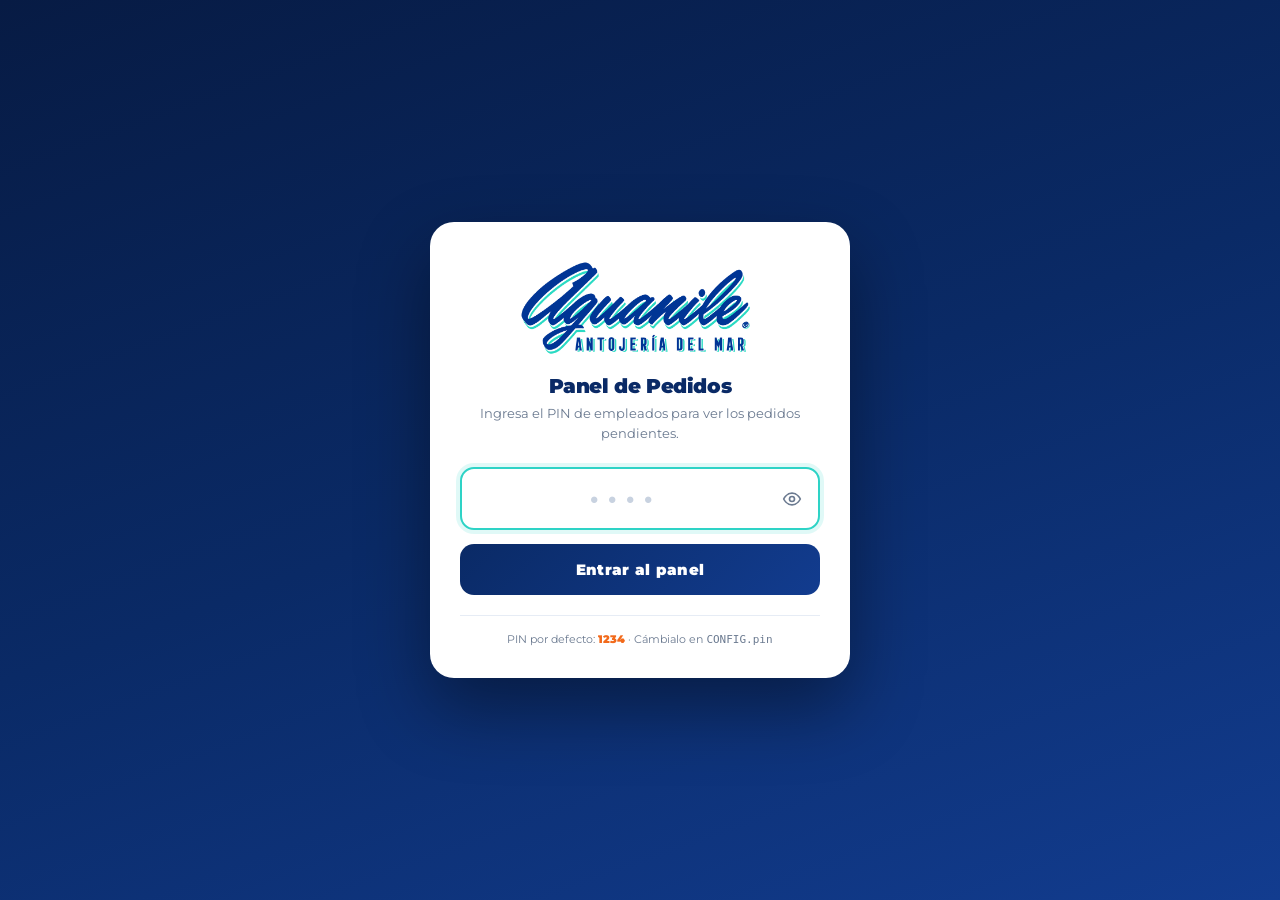
==== admin.html @ da8d6516 "Add files via upload" ====
<!DOCTYPE html>
<html lang="es">
<head>
<meta charset="utf-8">
<meta name="viewport" content="width=device-width, initial-scale=1">
<title>Panel de Pedidos · Aguanile</title>
<link rel="preconnect" href="https://fonts.googleapis.com">
<link href="https://fonts.googleapis.com/css2?family=Montserrat:wght@400;500;600;700;800;900&display=swap" rel="stylesheet">
<style>
:root{--azul:#0A2A66;--azul2:#123C8F;--turq:#2ED3C6;--turq2:#1BB8AC;--naranja:#F26A1B;
  --gris:#6B7A90;--linea:#E6ECF5;--sh:0 10px 30px rgba(10,42,102,.10)}
*{box-sizing:border-box;-webkit-tap-highlight-color:transparent}
body{margin:0;background:#F4F7FC;color:#12203A;
  font-family:'Montserrat',system-ui,-apple-system,sans-serif;-webkit-font-smoothing:antialiased}
button{font-family:inherit;cursor:pointer;border:0;background:none;color:inherit}
input,select{font-family:inherit;font-size:15px}
.hide{display:none!important}
.ico{display:inline-block;vertical-align:middle;flex-shrink:0}

/* LOGO BLANCO en header del panel y en login lo dejamos azul
   (login card es blanca, header es azul) */
.head-logo{
  filter: brightness(0) invert(1) drop-shadow(0 4px 14px rgba(0,0,0,.35));
}

/* LOGIN */
.login{min-height:100dvh;display:grid;place-items:center;padding:20px;
  background:linear-gradient(160deg,#071B44,#0A2A66 50%,#123C8F)}
.login-card{background:#fff;border-radius:24px;padding:38px 30px 32px;width:min(420px,100%);
  box-shadow:0 30px 70px rgba(0,0,0,.4);text-align:center;color:#12203A}
.login-logo{height:96px;width:auto;margin:0 auto 18px;display:block}
.login-card h1{margin:0 0 6px;font-size:20px;font-weight:900;color:var(--azul);letter-spacing:-.4px}
.login-card p{margin:0 0 24px;color:var(--gris);font-size:13px;line-height:1.5}
.pin-wrap{position:relative;margin-bottom:14px}
.pin-wrap input{width:100%;padding:16px 44px 16px 16px;border:2px solid var(--linea);border-radius:14px;
  text-align:center;font-size:22px;letter-spacing:10px;font-weight:800;outline:0;
  color:var(--azul);background:#fff;transition:.2s;font-family:inherit}
.pin-wrap input::placeholder{color:#C8D2E0;letter-spacing:10px}
.pin-wrap input:focus{border-color:var(--turq);box-shadow:0 0 0 4px rgba(46,211,198,.15)}
.pin-wrap .toggle-eye{position:absolute;top:50%;right:14px;transform:translateY(-50%);
  color:var(--gris);cursor:pointer;padding:4px;display:grid;place-items:center}
.login-card button.primary{width:100%;padding:16px;border-radius:14px;
  background:linear-gradient(135deg,var(--azul),var(--azul2));color:#fff;
  font-weight:900;font-size:15px;letter-spacing:.3px;transition:.2s;
  display:flex;align-items:center;justify-content:center;gap:9px}
.login-card button.primary:hover{transform:translateY(-2px);box-shadow:0 12px 26px rgba(10,42,102,.35)}
.login-card button.primary:disabled{opacity:.6;cursor:wait;transform:none}
.login-err{margin-top:14px;font-size:12.5px;color:#B00020;font-weight:700;
  padding:10px 14px;background:#FCE4E4;border-radius:10px;display:none;
  align-items:center;justify-content:center;gap:8px}
.login-err.on{display:flex}
.login-hint{display:block;margin-top:20px;font-size:11px;color:var(--gris);
  padding-top:16px;border-top:1px solid var(--linea)}
.login-hint b{color:var(--naranja);font-weight:900}

/* PANEL */
.panel{max-width:1280px;margin:0 auto;padding:0 16px 60px}
header.panel-head{position:sticky;top:0;z-index:20;background:var(--azul);color:#fff;
  padding:12px 20px;display:flex;align-items:center;gap:16px;flex-wrap:wrap;
  box-shadow:0 8px 24px rgba(10,42,102,.2)}
.head-logo{height:52px;width:auto}
.stats{margin-left:auto;display:flex;gap:8px;flex-wrap:wrap}
.stat{background:rgba(255,255,255,.12);border:1px solid rgba(255,255,255,.16);
  padding:8px 14px;border-radius:12px;font-size:12px;font-weight:700;display:flex;gap:8px;align-items:center;color:#DCE9FF}
.stat b{font-size:16px;font-weight:900;color:var(--turq)}
.btn-h{background:var(--naranja);color:#fff;padding:10px 16px;border-radius:10px;font-weight:800;
  font-size:12.5px;transition:.2s;display:inline-flex;align-items:center;gap:7px}
.btn-h:hover{background:#FF8A3D;transform:translateY(-1px)}
.btn-h.ghost{background:rgba(255,255,255,.14);border:1px solid rgba(255,255,255,.22)}
.btn-h.ghost:hover{background:rgba(255,255,255,.24)}

.toolbar{padding:20px 0 14px;display:flex;gap:10px;flex-wrap:wrap;align-items:center}
.toolbar select,.toolbar .search{padding:11px 16px;border:2px solid var(--linea);border-radius:12px;
  background:#fff;font-weight:700;color:var(--azul);outline:0}
.toolbar .search{flex:1;min-width:200px;font-weight:500}
.toolbar select:focus,.toolbar .search:focus{border-color:var(--turq)}
.auto{display:flex;align-items:center;gap:7px;font-size:12.5px;font-weight:700;color:var(--gris);cursor:pointer}
.auto input{width:16px;height:16px;accent-color:var(--turq);cursor:pointer}

.orders{display:grid;gap:16px;grid-template-columns:repeat(auto-fill,minmax(340px,1fr))}
@media(max-width:600px){.orders{grid-template-columns:1fr}}
.order{background:#fff;border-radius:18px;overflow:hidden;box-shadow:var(--sh);
  border-left:5px solid var(--gris);display:flex;flex-direction:column;animation:fadeUp .35s ease}
@keyframes fadeUp{from{opacity:0;transform:translateY(12px)}to{opacity:1;transform:none}}
.order.estado-Pendiente{border-left-color:var(--naranja)}
.order.estado-Preparando{border-left-color:#F5A623}
.order.estado-Listo{border-left-color:var(--turq)}
.order.estado-Entregado{border-left-color:#2E7D32;opacity:.72}
.order.estado-Cancelado{border-left-color:#B00020;opacity:.55}
.order-head{padding:14px 16px;background:#F7FAFF;border-bottom:1px solid var(--linea);
  display:flex;align-items:flex-start;justify-content:space-between;gap:10px}
.order-head h3{margin:0;font-size:16px;font-weight:900;color:var(--azul);
  display:flex;align-items:center;gap:8px}
.order-head .modo{font-size:11.5px;color:var(--gris);font-weight:700;margin-top:5px;
  display:flex;align-items:center;gap:6px}
.order-head .fecha{font-size:10.5px;color:var(--gris);text-align:right;line-height:1.4}
.estado-tag{padding:5px 11px;border-radius:999px;font-size:10px;font-weight:900;letter-spacing:.6px;
  text-transform:uppercase;margin-top:8px;display:inline-flex;align-items:center;gap:6px}
.estado-tag.Pendiente{background:#FFF0E0;color:var(--naranja)}
.estado-tag.Preparando{background:#FFF6DD;color:#8A6400}
.estado-tag.Listo{background:#E0FAF7;color:var(--turq2)}
.estado-tag.Entregado{background:#E5F4E5;color:#2E7D32}
.estado-tag.Cancelado{background:#FCE4E4;color:#B00020}
.order-body{padding:14px 16px;flex:1}
.cliente{display:flex;flex-direction:column;gap:3px;margin-bottom:12px;font-size:12.5px;color:var(--gris)}
.cliente b{color:var(--azul);font-size:13.5px;display:flex;align-items:center;gap:7px;margin-bottom:3px}
.cliente .fila{display:flex;gap:7px;align-items:flex-start}
.items{list-style:none;margin:0 0 12px;padding:0;display:flex;flex-direction:column;gap:6px}
.items li{display:flex;justify-content:space-between;font-size:13px;padding:6px 0;
  border-bottom:1px dashed var(--linea);align-items:flex-start;gap:10px}
.items li b{color:var(--azul);font-weight:900}
.items .nota{font-size:11px;color:var(--naranja);font-style:italic;padding-left:14px;margin-bottom:5px}
.totales{background:#F7FAFF;border-radius:12px;padding:11px 13px;margin-bottom:12px}
.totales .r{display:flex;justify-content:space-between;font-size:12.5px;color:var(--gris);font-weight:600;margin-bottom:4px}
.totales .r.big{font-size:16px;color:var(--azul);font-weight:900;margin:7px 0 0;padding-top:7px;
  border-top:2px dashed var(--linea)}
.order-actions{padding:12px 16px;background:#F7FAFF;border-top:1px solid var(--linea);
  display:flex;gap:7px;flex-wrap:wrap;align-items:center}
.order-actions button,.order-actions a{padding:9px 13px;border-radius:10px;font-size:12px;font-weight:800;
  transition:.2s;display:inline-flex;align-items:center;gap:6px;text-decoration:none;cursor:pointer}
.order-actions .primary{background:var(--azul);color:#fff;flex:1;justify-content:center}
.order-actions .primary:hover{background:var(--azul2)}
.order-actions .wa{background:#25D366;color:#fff}
.order-actions .wa:hover{background:#1DAF54}
.order-actions .ok{background:#2E7D32;color:#fff}
.order-actions .ok:hover{background:#256428}
.order-actions .cancel{background:#FCE4E4;color:#B00020}
.order-actions .cancel:hover{background:#F8C9C9}
.empty{text-align:center;padding:80px 20px;color:var(--gris)}
.empty .big{color:#C8D2E0}
.empty h3{color:var(--azul);margin:14px 0 6px}
.loading{text-align:center;padding:60px;color:var(--gris);font-weight:600}
.spinner{width:34px;height:34px;border:4px solid var(--linea);border-top-color:var(--turq);
  border-radius:50%;animation:spin .8s linear infinite;margin:0 auto 14px}
@keyframes spin{to{transform:rotate(360deg)}}
.toast{position:fixed;bottom:26px;left:50%;transform:translate(-50%,120px);z-index:200;
  background:var(--azul);color:#fff;padding:14px 24px;border-radius:999px;font-weight:700;font-size:13.5px;
  box-shadow:0 16px 40px rgba(10,42,102,.45);transition:.35s cubic-bezier(.34,1.56,.64,1);
  pointer-events:none;display:flex;align-items:center;gap:10px;max-width:92vw}
.toast.on{transform:translate(-50%,0)}
</style>
</head>
<body>

<!-- LOGIN -->
<div class="login" id="loginView">
  <div class="login-card">
    <img class="login-logo" src="assets/logo.png" alt="Aguanile" onerror="this.style.display='none'">
    <h1>Panel de Pedidos</h1>
    <p>Ingresa el PIN de empleados para ver los pedidos pendientes.</p>
    <div class="pin-wrap">
      <input type="password" id="pinInput" maxlength="6" inputmode="numeric"
             placeholder="••••" autocomplete="off" aria-label="PIN">
      <span class="toggle-eye" id="toggleEye" title="Mostrar PIN"></span>
    </div>
    <button class="primary" id="pinBtn" type="button">Entrar al panel</button>
    <div class="login-err" id="loginErr"></div>
    <small class="login-hint">PIN por defecto: <b>1234</b> · Cámbialo en <code>CONFIG.pin</code></small>
  </div>
</div>

<!-- PANEL -->
<div id="panelView" class="hide">
  <header class="panel-head">
    <img class="head-logo" src="assets/logo.png" alt="Aguanile">
    <div class="stats">
      <div class="stat" id="st1"></div>
      <div class="stat" id="st2"></div>
      <div class="stat" id="st3"></div>
      <div class="stat" id="st4"></div>
    </div>
    <button class="btn-h ghost" id="refreshBtn" type="button"></button>
    <button class="btn-h" id="logoutBtn" type="button"></button>
  </header>

  <main class="panel">
    <div class="toolbar">
      <select id="filterEstado">
        <option value="todos">Todos los estados</option>
        <option value="Pendiente" selected>Solo Pendientes</option>
        <option value="Preparando">Preparando</option>
        <option value="Listo">Listos</option>
        <option value="Entregado">Entregados</option>
        <option value="Cancelado">Cancelados</option>
      </select>
      <input class="search" id="searchInput" placeholder="Buscar folio, cliente o teléfono…">
      <label class="auto"><input type="checkbox" id="autoRefresh" checked> Auto-actualizar (30s)</label>
    </div>
    <div id="ordersContainer" class="orders"></div>
  </main>
</div>

<div class="toast" id="toast"></div>

<script>
/* =========================================================
   CONFIGURACIÓN — tu URL real + PIN permanente
   ========================================================= */
const CONFIG = {
  sheetUrl: 'https://script.google.com/macros/s/AKfycbza15kGOsoJsWNAhya72AVxPxFljo_R4By8LC7iSiBdF_51h1-GBk-BF1cuuidc_vHK/exec',
  pin: '1234',
  autoRefreshMs: 30000
};

/* =========================================================
   ICONOS SVG
   ========================================================= */
const I = {
  check:'<path d="M20 6 9 17l-5-5"/>',
  checkCircle:'<circle cx="12" cy="12" r="10"/><path d="m9 12 2 2 4-4"/>',
  xCircle:'<circle cx="12" cy="12" r="10"/><path d="m15 9-6 6M9 9l6 6"/>',
  phone:'<path d="M22 16.92v3a2 2 0 0 1-2.18 2 19.79 19.79 0 0 1-8.63-3.07 19.5 19.5 0 0 1-6-6 19.79 19.79 0 0 1-3.07-8.67A2 2 0 0 1 4.11 2h3a2 2 0 0 1 2 1.72 12.84 12.84 0 0 0 .7 2.81 2 2 0 0 1-.45 2.11L8.09 9.91a16 16 0 0 0 6 6l1.27-1.27a2 2 0 0 1 2.11-.45 12.84 12.84 0 0 0 2.81.7A2 2 0 0 1 22 16.92z"/>',
  message:'<path d="M21 11.5a8.38 8.38 0 0 1-.9 3.8 8.5 8.5 0 0 1-7.6 4.7 8.38 8.38 0 0 1-3.8-.9L3 21l1.9-5.7a8.38 8.38 0 0 1-.9-3.8 8.5 8.5 0 0 1 4.7-7.6 8.38 8.38 0 0 1 3.8-.9h.5a8.48 8.48 0 0 1 8 8v.5z"/>',
  pin:'<path d="M20 10c0 6-8 12-8 12s-8-6-8-12a8 8 0 0 1 16 0Z"/><circle cx="12" cy="10" r="3"/>',
  refresh:'<path d="M3 12a9 9 0 0 1 9-9 9.75 9.75 0 0 1 6.74 2.74L21 8"/><path d="M21 3v5h-5"/><path d="M21 12a9 9 0 0 1-9 9 9.75 9.75 0 0 1-6.74-2.74L3 16"/><path d="M8 16H3v5"/>',
  logout:'<path d="M9 21H5a2 2 0 0 1-2-2V5a2 2 0 0 1 2-2h4M16 17l5-5-5-5M21 12H9"/>',
  clock:'<circle cx="12" cy="12" r="10"/><polyline points="12 6 12 12 16 14"/>',
  pan:'<path d="M3 11h18"/><path d="M6 11V7a3 3 0 0 1 3-3h6a3 3 0 0 1 3 3v4"/>',
  bag:'<path d="M6 2 3 6v14a2 2 0 0 0 2 2h14a2 2 0 0 0 2-2V6l-3-4z"/><line x1="3" x2="21" y1="6" y2="6"/><path d="M16 10a4 4 0 0 1-8 0"/>',
  scooter:'<circle cx="6" cy="17" r="3"/><circle cx="18" cy="17" r="3"/><path d="M9 17h6"/><path d="M6 14V6a2 2 0 0 1 2-2h4l3 6"/><path d="M13 10h5a1 1 0 0 1 1 1v6"/>',
  utensils:'<path d="M3 2v7c0 1.1.9 2 2 2h4a2 2 0 0 0 2-2V2"/><path d="M7 2v20"/><path d="M21 15V2a5 5 0 0 0-5 5v6c0 1.1.9 2 2 2h3Zm0 0v7"/>',
  user:'<path d="M19 21v-2a4 4 0 0 0-4-4H9a4 4 0 0 0-4 4v2"/><circle cx="12" cy="7" r="4"/>',
  dollar:'<line x1="12" y1="2" x2="12" y2="22"/><path d="M17 5H9.5a3.5 3.5 0 0 0 0 7h5a3.5 3.5 0 0 1 0 7H6"/>',
  clipboard:'<rect x="8" y="2" width="8" height="4" rx="1"/><path d="M16 4h2a2 2 0 0 1 2 2v14a2 2 0 0 1-2 2H6a2 2 0 0 1-2-2V6a2 2 0 0 1 2-2h2"/>',
  eye:'<path d="M2 12s3.5-7 10-7 10 7 10 7-3.5 7-10 7-10-7-10-7Z"/><circle cx="12" cy="12" r="3"/>',
  eyeOff:'<path d="M9.88 9.88a3 3 0 1 0 4.24 4.24"/><path d="M10.73 5.08A10.43 10.43 0 0 1 12 5c6.5 0 10 7 10 7a13.16 13.16 0 0 1-1.67 2.68"/><path d="M6.61 6.61A13.526 13.526 0 0 0 2 12s3.5 7 10 7a9.74 9.74 0 0 0 5.39-1.61"/><line x1="2" y1="2" x2="22" y2="22"/>'
};
function ico(n, s){ s = s || 20; return I[n] ? '<svg class="ico" width="'+s+'" height="'+s+'" viewBox="0 0 24 24" fill="none" stroke="currentColor" stroke-width="2" stroke-linecap="round" stroke-linejoin="round" aria-hidden="true">'+I[n]+'</svg>' : ''; }

const $  = s => document.querySelector(s);
const $$ = s => [...document.querySelectorAll(s)];
const money = n => new Intl.NumberFormat('es-MX',{style:'currency',currency:'MXN',minimumFractionDigits:2}).format(n||0);
const esc = s => String(s||'').replace(/[&<>"']/g,c=>({'&':'&amp;','<':'&lt;','>':'&gt;','"':'&quot;',"'":'&#39;'}[c]));

function toast(msg, iconName){
  const t = $('#toast');
  t.innerHTML = (iconName ? ico(iconName,20) : '') + '<span>'+esc(msg)+'</span>';
  t.classList.add('on');
  clearTimeout(toast._t);
  toast._t = setTimeout(()=>t.classList.remove('on'), 2200);
}

/* =========================================================
   AUTENTICACIÓN PERMANENTE — el PIN NUNCA caduca
   ========================================================= */
const AUTH_KEY = 'aguanile_admin_auth_v3';

function isAuthed(){
  try{
    return localStorage.getItem(AUTH_KEY) === '1';
  }catch(e){ return false; }
}
function setAuth(v){
  try{
    if(v) localStorage.setItem(AUTH_KEY, '1');
    else localStorage.removeItem(AUTH_KEY);
  }catch(e){}
}

/* ---------- Login ---------- */
const pinInput   = $('#pinInput');
const pinBtn     = $('#pinBtn');
const loginErr   = $('#loginErr');
const toggleEye  = $('#toggleEye');

toggleEye.innerHTML = ico('eye', 20);
toggleEye.addEventListener('click', () => {
  const isPwd = pinInput.type === 'password';
  pinInput.type = isPwd ? 'text' : 'password';
  toggleEye.innerHTML = isPwd ? ico('eyeOff',20) : ico('eye',20);
});

function showError(msg){
  loginErr.innerHTML = ico('xCircle',16) + ' <span>'+esc(msg)+'</span>';
  loginErr.classList.add('on');
  setTimeout(()=>loginErr.classList.remove('on'), 3200);
}

function tryLogin(){
  const val = (pinInput.value || '').trim();
  if(!val){ showError('Ingresa el PIN'); pinInput.focus(); return; }
  if(val === CONFIG.pin){
    setAuth(true);
    showPanel();
  } else {
    showError('PIN incorrecto. Intenta de nuevo.');
    pinInput.value = '';
    pinInput.focus();
  }
}
pinBtn.addEventListener('click', tryLogin);
pinInput.addEventListener('keydown', e => {
  if(e.key === 'Enter'){ e.preventDefault(); tryLogin(); }
});

$('#logoutBtn').addEventListener('click', () => {
  if(!confirm('¿Cerrar sesión del panel?')) return;
  setAuth(false);
  location.reload();
});

/* =========================================================
   JSONP para leer pedidos
   ========================================================= */
let _jp = 0;
function fetchOrders(){
  return new Promise((resolve, reject) => {
    const cb = 'aguanile_cb_' + (++_jp);
    window[cb] = data => {
      delete window[cb];
      const s = document.getElementById(cb);
      if(s) s.remove();
      resolve(data || []);
    };
    const s = document.createElement('script');
    s.id = cb;
    s.src = CONFIG.sheetUrl + '?action=orders&callback=' + cb + '&_=' + Date.now();
    s.onerror = () => { delete window[cb]; reject(new Error('Error de red')); };
    document.body.appendChild(s);
    setTimeout(() => {
      if(window[cb]){
        delete window[cb];
        const el = document.getElementById(cb);
        if(el) el.remove();
        reject(new Error('Timeout'));
      }
    }, 12000);
  });
}

let ALL_ORDERS = [];
function normalizeOrder(row){
  let items = [];
  try{ items = JSON.parse(row[10] || '[]'); }catch(e){}
  return {
    ts: row[0], folio: row[1], modo: row[2], cliente: row[3], telefono: row[4],
    direccion: row[5], referencias: row[6], mesa: row[7], hora: row[8], notas: row[9],
    items, subtotal:+row[11]||0, envio:+row[12]||0, propina:+row[13]||0, total:+row[14]||0,
    estado: row[15] || 'Pendiente'
  };
}
const ESTADO_ICON = {Pendiente:'clock', Preparando:'pan', Listo:'checkCircle', Entregado:'bag', Cancelado:'xCircle'};

function renderOrders(){
  const ef = $('#filterEstado').value;
  const q = $('#searchInput').value.trim().toLowerCase();
  let list = ALL_ORDERS.map(normalizeOrder);
  if(ef !== 'todos') list = list.filter(o => o.estado === ef);
  if(q) list = list.filter(o =>
    (o.folio||'').toLowerCase().includes(q) ||
    (o.cliente||'').toLowerCase().includes(q) ||
    (o.telefono||'').toLowerCase().includes(q)
  );
  list.sort((a,b) => new Date(b.ts) - new Date(a.ts));

  const all = ALL_ORDERS.map(normalizeOrder);
  $('#st1').innerHTML = ico('clock',16) + ' Pendientes <b>' + all.filter(o=>o.estado==='Pendiente').length + '</b>';
  $('#st2').innerHTML = ico('pan',16)   + ' Preparando <b>' + all.filter(o=>o.estado==='Preparando').length + '</b>';
  $('#st3').innerHTML = ico('checkCircle',16) + ' Listos <b>' + all.filter(o=>o.estado==='Listo').length + '</b>';
  const hoy = new Date().toDateString();
  $('#st4').innerHTML = ico('dollar',16) + ' Hoy <b>' +
    money(all.filter(o => new Date(o.ts).toDateString() === hoy).reduce((s,o)=>s+o.total,0)) + '</b>';

  const cont = $('#ordersContainer');
  if(!list.length){
    cont.innerHTML = '<div class="empty" style="grid-column:1/-1">'
      + '<div class="big">'+ico('clipboard',72)+'</div>'
      + '<h3>No hay pedidos</h3>'
      + '<p>Los pedidos nuevos aparecerán aquí automáticamente.</p></div>';
    return;
  }
  cont.innerHTML = list.map(renderOrderCard).join('');
}
function renderOrderCard(o){
  const fecha = o.ts ? new Date(o.ts).toLocaleString('es-MX',{dateStyle:'short',timeStyle:'short'}) : '—';
  const itemsHtml = (o.items||[]).map(it =>
    '<li><span><b>'+it.cantidad+'× '+esc(it.nombre)+(it.variante?' <span style="color:var(--turq2)">('+esc(it.variante)+')</span>':'')+'</b>'
    + (it.nota ? '<div class="nota">'+esc(it.nota)+'</div>' : '')+'</span>'
    + '<span style="white-space:nowrap">'+money(it.importe)+'</span></li>'
  ).join('');
  const modoIcon = o.modo === 'A domicilio' ? 'scooter' : o.modo === 'Para llevar' ? 'bag' : 'utensils';
  const waText = encodeURIComponent('Hola '+o.cliente+', tu pedido '+o.folio+' está en camino. ¡Gracias!');
  return '<article class="order estado-'+o.estado+'" data-folio="'+esc(o.folio)+'">'
    + '<div class="order-head">'
      + '<div>'
        + '<h3>'+ico('clipboard',16)+' '+esc(o.folio)+'</h3>'
        + '<div class="modo">'+ico(modoIcon,13)+' '+esc(o.modo||'—')
          + (o.mesa?' · Mesa '+esc(o.mesa):'') + (o.hora?' · '+esc(o.hora):'')+'</div>'
        + '<span class="estado-tag '+o.estado+'">'+ico(ESTADO_ICON[o.estado]||'clock',12)+' '+esc(o.estado)+'</span>'
      + '</div>'
      + '<div class="fecha">'+fecha+'</div>'
    + '</div>'
    + '<div class="order-body">'
      + '<div class="cliente">'
        + '<b>'+ico('user',14)+' '+esc(o.cliente||'Cliente')+'</b>'
        + (o.telefono ? '<div class="fila">'+ico('phone',12)+' '+esc(o.telefono)+'</div>' : '')
        + (o.direccion ? '<div class="fila">'+ico('pin',12)+' '+esc(o.direccion)+'</div>' : '')
        + (o.referencias ? '<div class="fila">'+ico('pin',12)+' '+esc(o.referencias)+'</div>' : '')
      + '</div>'
      + '<ul class="items">'+itemsHtml+'</ul>'
      + '<div class="totales">'
        + '<div class="r"><span>Subtotal</span><span>'+money(o.subtotal)+'</span></div>'
        + (o.envio>0 ? '<div class="r"><span>Envío</span><span>'+money(o.envio)+'</span></div>' : '')
        + '<div class="r big"><span>Total</span><span>'+money(o.total)+'</span></div>'
      + '</div>'
    + '</div>'
    + '<div class="order-actions">'
      + (o.estado === 'Pendiente'  ? '<button class="primary" data-estado="Preparando" type="button">'+ico('pan',14)+' Preparar</button>' : '')
      + (o.estado === 'Preparando' ? '<button class="primary ok" data-estado="Listo" type="button">'+ico('check',14)+' Listo</button>' : '')
      + (o.estado === 'Listo'      ? '<button class="primary ok" data-estado="Entregado" type="button">'+ico('bag',14)+' Entregado</button>' : '')
      + (o.telefono ? '<a class="wa" href="https://wa.me/'+esc(o.telefono.replace(/\D/g,''))+'?text='+waText+'" target="_blank" rel="noopener">'+ico('message',14)+' WhatsApp</a>' : '')
      + (o.estado !== 'Cancelado' && o.estado !== 'Entregado' ? '<button class="cancel" data-estado="Cancelado" type="button">'+ico('xCircle',14)+'</button>' : '')
    + '</div>'
  + '</article>';
}

document.addEventListener('click', async e => {
  const btn = e.target.closest('[data-estado]');
  if(!btn) return;
  const folio = btn.closest('.order').dataset.folio;
  const nuevoEstado = btn.dataset.estado;
  if(!confirm('¿Cambiar a "'+nuevoEstado+'"?')) return;
  btn.disabled = true;
  try{
    await fetch(CONFIG.sheetUrl, {
      method:'POST', mode:'no-cors',
      headers:{'Content-Type':'text/plain;charset=utf-8'},
      body: JSON.stringify({ action:'updateEstado', folio, estado:nuevoEstado })
    });
    toast('Estado actualizado','checkCircle');
    setTimeout(load, 700);
  }catch(err){ toast('Error al actualizar','xCircle'); btn.disabled = false; }
});

let refreshTimer = null;
async function load(){
  const cont = $('#ordersContainer');
  cont.innerHTML = '<div class="loading" style="grid-column:1/-1"><div class="spinner"></div>Cargando pedidos…</div>';
  try{
    const data = await fetchOrders();
    let rows = data;
    if(rows.length && String(rows[0][0]).toLowerCase().includes('fecha')) rows = rows.slice(1);
    ALL_ORDERS = rows;
    renderOrders();
  }catch(err){
    cont.innerHTML = '<div class="empty" style="grid-column:1/-1">'
      + '<div class="big">'+ico('xCircle',72)+'</div>'
      + '<h3>No se pudieron cargar los pedidos</h3>'
      + '<p style="font-size:13px">Revisa que la URL del Apps Script sea correcta.</p></div>';
  }
}
function scheduleRefresh(){
  clearTimeout(refreshTimer);
  if($('#autoRefresh').checked){
    refreshTimer = setTimeout(async () => { await load(); scheduleRefresh(); }, CONFIG.autoRefreshMs);
  }
}
$('#refreshBtn').addEventListener('click', load);
$('#autoRefresh').addEventListener('change', scheduleRefresh);
$('#filterEstado').addEventListener('change', renderOrders);
$('#searchInput').addEventListener('input', renderOrders);

function showPanel(){
  $('#loginView').classList.add('hide');
  $('#panelView').classList.remove('hide');
  $('#refreshBtn').innerHTML = ico('refresh',14) + ' Actualizar';
  $('#logoutBtn').innerHTML  = ico('logout',14) + ' Salir';
  load().then(scheduleRefresh);
}

/* Arranque */
if(isAuthed()){
  showPanel();
} else {
  $('#pinInput').focus();
}
</script>
</body>
</html>
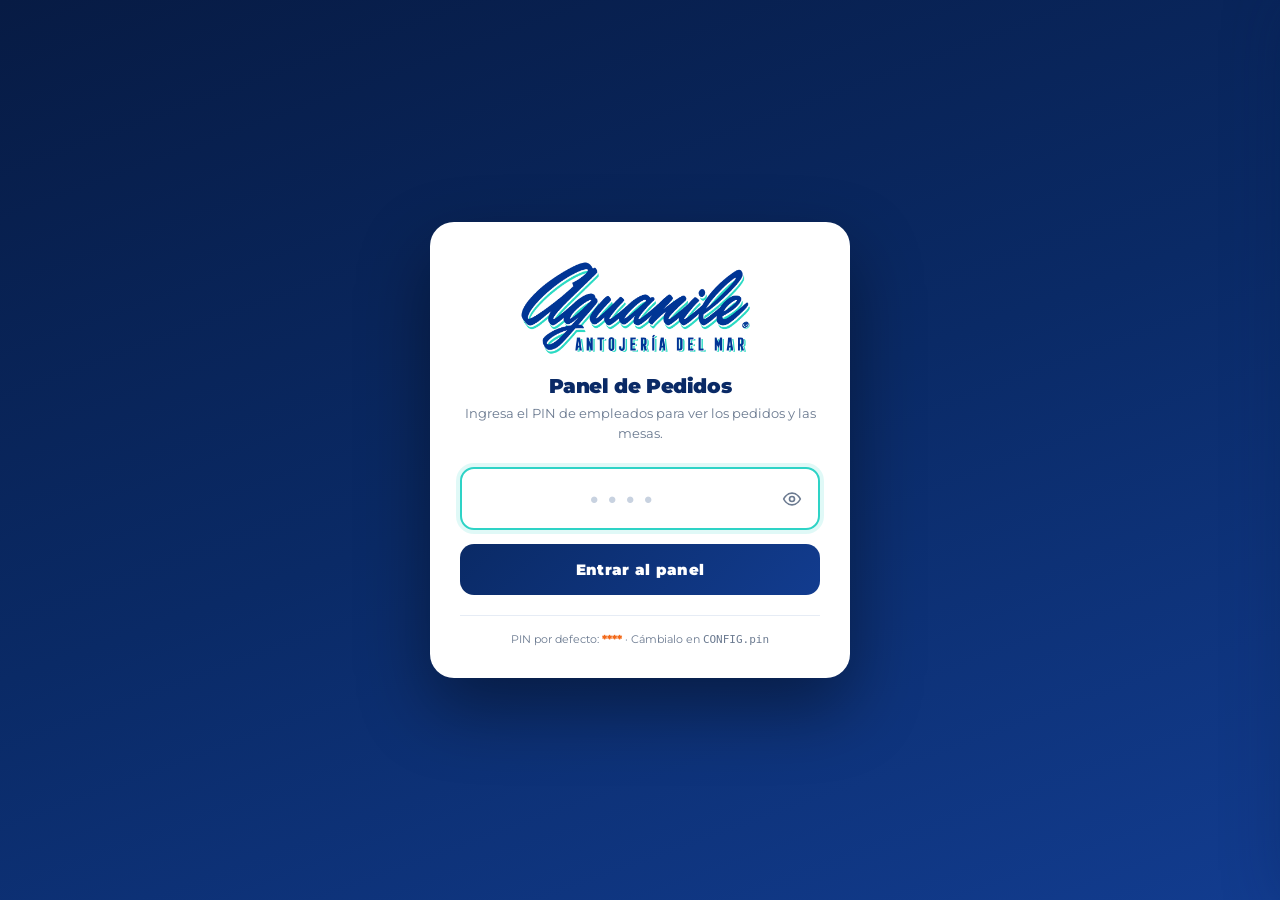
==== commit 955b5cea: "Add files via upload" ====
--- a/admin.html
+++ b/admin.html
@@ -3,44 +3,50 @@
 <head>
 <meta charset="utf-8">
 <meta name="viewport" content="width=device-width, initial-scale=1">
+<meta name="theme-color" content="#0A2A66">
 <title>Panel de Pedidos · Aguanile</title>
 <link rel="preconnect" href="https://fonts.googleapis.com">
 <link href="https://fonts.googleapis.com/css2?family=Montserrat:wght@400;500;600;700;800;900&display=swap" rel="stylesheet">
 <style>
-:root{--azul:#0A2A66;--azul2:#123C8F;--turq:#2ED3C6;--turq2:#1BB8AC;--naranja:#F26A1B;
-  --gris:#6B7A90;--linea:#E6ECF5;--sh:0 10px 30px rgba(10,42,102,.10)}
+:root{
+  --azul:#0A2A66;--azul2:#123C8F;--turq:#2ED3C6;--turq2:#1BB8AC;--naranja:#F26A1B;--naranja2:#FF8A3D;
+  --verde:#2E7D32;--rojo:#B00020;--amarillo:#F5A623;
+  --gris:#6B7A90;--linea:#E6ECF5;--sh:0 10px 30px rgba(10,42,102,.10);
+  --bg:#F4F7FC;--card:#fff;--txt:#12203A;--sub:#6B7A90;--line:#E6ECF5;
+}
+body.dark{
+  --bg:#0F1626;--card:#1A2540;--txt:#E4ECFA;--sub:#8FA3C2;--line:#243352;
+  --gris:#8FA3C2;--linea:#243352;--sh:0 10px 30px rgba(0,0,0,.35);
+}
 *{box-sizing:border-box;-webkit-tap-highlight-color:transparent}
-body{margin:0;background:#F4F7FC;color:#12203A;
-  font-family:'Montserrat',system-ui,-apple-system,sans-serif;-webkit-font-smoothing:antialiased}
+body{margin:0;background:var(--bg);color:var(--txt);
+  font-family:'Montserrat',system-ui,-apple-system,sans-serif;-webkit-font-smoothing:antialiased;
+  transition:background .25s,color .25s}
 button{font-family:inherit;cursor:pointer;border:0;background:none;color:inherit}
-input,select{font-family:inherit;font-size:15px}
+input,select,textarea{font-family:inherit;font-size:15px}
 .hide{display:none!important}
 .ico{display:inline-block;vertical-align:middle;flex-shrink:0}
 
-/* LOGO BLANCO en header del panel y en login lo dejamos azul
-   (login card es blanca, header es azul) */
-.head-logo{
-  filter: brightness(0) invert(1) drop-shadow(0 4px 14px rgba(0,0,0,.35));
-}
-
-/* LOGIN */
+.head-logo{filter:brightness(0) invert(1) drop-shadow(0 4px 14px rgba(0,0,0,.35))}
+
+/* =================== LOGIN =================== */
 .login{min-height:100dvh;display:grid;place-items:center;padding:20px;
   background:linear-gradient(160deg,#071B44,#0A2A66 50%,#123C8F)}
 .login-card{background:#fff;border-radius:24px;padding:38px 30px 32px;width:min(420px,100%);
   box-shadow:0 30px 70px rgba(0,0,0,.4);text-align:center;color:#12203A}
 .login-logo{height:96px;width:auto;margin:0 auto 18px;display:block}
 .login-card h1{margin:0 0 6px;font-size:20px;font-weight:900;color:var(--azul);letter-spacing:-.4px}
-.login-card p{margin:0 0 24px;color:var(--gris);font-size:13px;line-height:1.5}
+.login-card p{margin:0 0 24px;color:#6B7A90;font-size:13px;line-height:1.5}
 .pin-wrap{position:relative;margin-bottom:14px}
-.pin-wrap input{width:100%;padding:16px 44px 16px 16px;border:2px solid var(--linea);border-radius:14px;
+.pin-wrap input{width:100%;padding:16px 44px 16px 16px;border:2px solid #E6ECF5;border-radius:14px;
   text-align:center;font-size:22px;letter-spacing:10px;font-weight:800;outline:0;
-  color:var(--azul);background:#fff;transition:.2s;font-family:inherit}
+  color:#0A2A66;background:#fff;transition:.2s;font-family:inherit}
 .pin-wrap input::placeholder{color:#C8D2E0;letter-spacing:10px}
-.pin-wrap input:focus{border-color:var(--turq);box-shadow:0 0 0 4px rgba(46,211,198,.15)}
+.pin-wrap input:focus{border-color:#2ED3C6;box-shadow:0 0 0 4px rgba(46,211,198,.15)}
 .pin-wrap .toggle-eye{position:absolute;top:50%;right:14px;transform:translateY(-50%);
-  color:var(--gris);cursor:pointer;padding:4px;display:grid;place-items:center}
+  color:#6B7A90;cursor:pointer;padding:4px;display:grid;place-items:center}
 .login-card button.primary{width:100%;padding:16px;border-radius:14px;
-  background:linear-gradient(135deg,var(--azul),var(--azul2));color:#fff;
+  background:linear-gradient(135deg,#0A2A66,#123C8F);color:#fff;
   font-weight:900;font-size:15px;letter-spacing:.3px;transition:.2s;
   display:flex;align-items:center;justify-content:center;gap:9px}
 .login-card button.primary:hover{transform:translateY(-2px);box-shadow:0 12px 26px rgba(10,42,102,.35)}
@@ -49,105 +55,383 @@
   padding:10px 14px;background:#FCE4E4;border-radius:10px;display:none;
   align-items:center;justify-content:center;gap:8px}
 .login-err.on{display:flex}
-.login-hint{display:block;margin-top:20px;font-size:11px;color:var(--gris);
-  padding-top:16px;border-top:1px solid var(--linea)}
-.login-hint b{color:var(--naranja);font-weight:900}
-
-/* PANEL */
-.panel{max-width:1280px;margin:0 auto;padding:0 16px 60px}
+.login-hint{display:block;margin-top:20px;font-size:11px;color:#6B7A90;
+  padding-top:16px;border-top:1px solid #E6ECF5}
+.login-hint b{color:#F26A1B;font-weight:900}
+
+/* =================== HEADER =================== */
+.panel{max-width:1400px;margin:0 auto;padding:0 16px 60px}
 header.panel-head{position:sticky;top:0;z-index:20;background:var(--azul);color:#fff;
-  padding:12px 20px;display:flex;align-items:center;gap:16px;flex-wrap:wrap;
+  padding:10px 18px;display:flex;align-items:center;gap:12px;flex-wrap:wrap;
   box-shadow:0 8px 24px rgba(10,42,102,.2)}
-.head-logo{height:52px;width:auto}
-.stats{margin-left:auto;display:flex;gap:8px;flex-wrap:wrap}
+.head-logo{height:46px;width:auto}
+.tabs{display:flex;gap:3px;background:rgba(255,255,255,.08);padding:4px;border-radius:12px}
+.tab{padding:9px 14px;border-radius:9px;font-size:12.5px;font-weight:800;color:#DCE9FF;
+  display:inline-flex;align-items:center;gap:6px;transition:.2s;white-space:nowrap}
+.tab:hover{background:rgba(255,255,255,.10);color:#fff}
+.tab.active{background:#fff;color:var(--azul);box-shadow:0 4px 12px rgba(0,0,0,.20)}
+.tab .count{background:var(--naranja);color:#fff;padding:1px 7px;border-radius:999px;font-size:10px;font-weight:900}
+.tab.active .count{background:var(--naranja)}
+.tab .count.zero{background:rgba(255,255,255,.20);color:#fff}
+.tab.active .count.zero{background:#E6ECF5;color:var(--gris)}
+
+.stats{display:flex;gap:7px;flex-wrap:wrap;margin-left:auto}
 .stat{background:rgba(255,255,255,.12);border:1px solid rgba(255,255,255,.16);
-  padding:8px 14px;border-radius:12px;font-size:12px;font-weight:700;display:flex;gap:8px;align-items:center;color:#DCE9FF}
-.stat b{font-size:16px;font-weight:900;color:var(--turq)}
-.btn-h{background:var(--naranja);color:#fff;padding:10px 16px;border-radius:10px;font-weight:800;
-  font-size:12.5px;transition:.2s;display:inline-flex;align-items:center;gap:7px}
-.btn-h:hover{background:#FF8A3D;transform:translateY(-1px)}
+  padding:6px 11px;border-radius:11px;font-size:11px;font-weight:700;display:flex;gap:6px;align-items:center;color:#DCE9FF}
+.stat b{font-size:14px;font-weight:900;color:var(--turq)}
+.head-actions{display:flex;gap:6px;flex-wrap:wrap}
+.icon-btn{width:38px;height:38px;border-radius:10px;background:rgba(255,255,255,.14);
+  border:1px solid rgba(255,255,255,.20);display:grid;place-items:center;color:#fff;transition:.2s;position:relative}
+.icon-btn:hover{background:rgba(255,255,255,.26)}
+.icon-btn.on{background:var(--turq);border-color:var(--turq);color:#04302D}
+.btn-h{background:var(--naranja);color:#fff;padding:9px 14px;border-radius:10px;font-weight:800;
+  font-size:12.5px;transition:.2s;display:inline-flex;align-items:center;gap:6px}
+.btn-h:hover{background:var(--naranja2);transform:translateY(-1px)}
 .btn-h.ghost{background:rgba(255,255,255,.14);border:1px solid rgba(255,255,255,.22)}
 .btn-h.ghost:hover{background:rgba(255,255,255,.24)}
 
-.toolbar{padding:20px 0 14px;display:flex;gap:10px;flex-wrap:wrap;align-items:center}
-.toolbar select,.toolbar .search{padding:11px 16px;border:2px solid var(--linea);border-radius:12px;
-  background:#fff;font-weight:700;color:var(--azul);outline:0}
+/* =================== TOOLBAR =================== */
+.toolbar{padding:18px 0 12px;display:flex;gap:9px;flex-wrap:wrap;align-items:center}
+.toolbar select,.toolbar .search{padding:10px 15px;border:2px solid var(--linea);border-radius:12px;
+  background:var(--card);font-weight:700;color:var(--txt);outline:0}
 .toolbar .search{flex:1;min-width:200px;font-weight:500}
 .toolbar select:focus,.toolbar .search:focus{border-color:var(--turq)}
-.auto{display:flex;align-items:center;gap:7px;font-size:12.5px;font-weight:700;color:var(--gris);cursor:pointer}
+.auto{display:flex;align-items:center;gap:6px;font-size:12px;font-weight:700;color:var(--sub);cursor:pointer}
 .auto input{width:16px;height:16px;accent-color:var(--turq);cursor:pointer}
 
-.orders{display:grid;gap:16px;grid-template-columns:repeat(auto-fill,minmax(340px,1fr))}
+/* =================== MAPA DE MESAS =================== */
+.mesas-wrap{display:grid;gap:18px;grid-template-columns:1fr 340px;align-items:start}
+@media(max-width:980px){.mesas-wrap{grid-template-columns:1fr}}
+.mesas-grid{display:grid;gap:14px;grid-template-columns:repeat(5,1fr)}
+@media(max-width:900px){.mesas-grid{grid-template-columns:repeat(4,1fr)}}
+@media(max-width:700px){.mesas-grid{grid-template-columns:repeat(2,1fr)}}
+
+.mesa{background:var(--card);border-radius:18px;padding:16px 14px;box-shadow:var(--sh);
+  border:2px solid var(--linea);display:flex;flex-direction:column;gap:10px;cursor:pointer;
+  transition:.22s;position:relative;overflow:hidden;text-align:left;min-height:150px}
+.mesa:hover{transform:translateY(-3px);box-shadow:0 18px 40px rgba(10,42,102,.14)}
+.mesa.libre{border-color:#C8D2E0}
+.mesa.ocupada{border-color:var(--naranja);background:linear-gradient(160deg,#FFF8EF,#FFF0E0)}
+body.dark .mesa.ocupada{background:linear-gradient(160deg,#2A1F14,#1F1810)}
+.mesa.porcerrar{border-color:var(--turq);background:linear-gradient(160deg,#EFFCFB,#DFF7F4);
+  animation:pulseTable 1.6s infinite}
+body.dark .mesa.porcerrar{background:linear-gradient(160deg,#0F2A28,#0A2321)}
+.mesa.listapara{border-color:var(--verde);background:linear-gradient(160deg,#EFFBF0,#DFF5E1)}
+body.dark .mesa.listapara{background:linear-gradient(160deg,#0F2413,#0A1F10)}
+@keyframes pulseTable{0%,100%{box-shadow:0 0 0 0 rgba(46,211,198,.55),var(--sh)}
+  50%{box-shadow:0 0 0 10px rgba(46,211,198,0),var(--sh)}}
+
+.mesa .num{font-size:44px;font-weight:900;color:var(--azul);line-height:.9;letter-spacing:-2px}
+body.dark .mesa .num{color:var(--turq)}
+.mesa.libre .num{color:#B8CBE6}
+body.dark .mesa.libre .num{color:#3B4A6A}
+.mesa .lbl{font-size:10px;font-weight:900;letter-spacing:1.5px;text-transform:uppercase;color:var(--sub);margin-top:-4px}
+.mesa .estado{font-size:10.5px;font-weight:900;letter-spacing:.5px;text-transform:uppercase;
+  padding:4px 9px;border-radius:999px;display:inline-flex;align-items:center;gap:5px;align-self:flex-start}
+.mesa.libre .estado{background:#EFF4FB;color:var(--gris)}
+.mesa.ocupada .estado{background:var(--naranja);color:#fff}
+.mesa.porcerrar .estado{background:var(--turq);color:#04302D}
+.mesa.listapara .estado{background:var(--verde);color:#fff}
+.mesa .cliente{font-size:12.5px;font-weight:800;color:var(--txt);line-height:1.3;
+  overflow:hidden;text-overflow:ellipsis;white-space:nowrap}
+.mesa .total{font-size:20px;font-weight:900;color:var(--azul);letter-spacing:-.5px}
+body.dark .mesa .total{color:var(--turq)}
+.mesa .tiempo{font-size:11px;font-weight:700;color:var(--sub);display:flex;align-items:center;gap:5px}
+.mesa .tiempo.warn{color:#B37A00}
+.mesa .tiempo.late{color:var(--rojo);font-weight:900}
+.mesa .badge-items{position:absolute;top:12px;right:12px;background:var(--azul);color:#fff;
+  padding:3px 9px;border-radius:999px;font-size:11px;font-weight:900}
+.mesa.libre .badge-items{display:none}
+.mesa .badge-cuenta{position:absolute;top:12px;right:12px;background:var(--turq2);color:#04302D;
+  padding:3px 9px;border-radius:999px;font-size:10px;font-weight:900;letter-spacing:.5px;
+  display:flex;align-items:center;gap:4px}
+.mesa.libre .badge-cuenta{display:none}
+
+/* Panel lateral de mesas */
+.side-panel{background:var(--card);border-radius:18px;padding:18px;box-shadow:var(--sh);
+  position:sticky;top:80px;display:flex;flex-direction:column;gap:14px}
+.side-panel h3{margin:0;font-size:14px;font-weight:900;color:var(--azul);letter-spacing:-.3px;
+  display:flex;align-items:center;gap:8px}
+body.dark .side-panel h3{color:var(--turq)}
+.side-panel .leg{display:flex;flex-direction:column;gap:7px;font-size:12.5px}
+.side-panel .leg .row{display:flex;align-items:center;gap:10px;color:var(--sub);font-weight:600}
+.side-panel .leg .dot{width:12px;height:12px;border-radius:50%;flex-shrink:0}
+.side-panel .leg .dot.libre{background:#C8D2E0}
+.side-panel .leg .dot.ocupada{background:var(--naranja)}
+.side-panel .leg .dot.porcerrar{background:var(--turq)}
+.side-panel .leg .dot.listapara{background:var(--verde)}
+.side-panel hr{border:0;border-top:1px solid var(--linea);margin:4px 0}
+.side-panel .kpi{display:flex;justify-content:space-between;font-size:13px;
+  padding:7px 0;border-bottom:1px dashed var(--linea);font-weight:600;color:var(--sub)}
+.side-panel .kpi:last-child{border-bottom:0}
+.side-panel .kpi b{color:var(--azul);font-size:15px;font-weight:900}
+body.dark .side-panel .kpi b{color:var(--turq)}
+
+/* =================== ORDERS (cocina) =================== */
+.orders{display:grid;gap:16px;grid-template-columns:repeat(auto-fill,minmax(320px,1fr));align-items:start}
 @media(max-width:600px){.orders{grid-template-columns:1fr}}
-.order{background:#fff;border-radius:18px;overflow:hidden;box-shadow:var(--sh);
-  border-left:5px solid var(--gris);display:flex;flex-direction:column;animation:fadeUp .35s ease}
+.order{background:var(--card);border-radius:18px;overflow:hidden;box-shadow:var(--sh);
+  border-left:5px solid var(--gris);display:flex;flex-direction:column;animation:fadeUp .35s ease;
+  color:var(--txt)}
 @keyframes fadeUp{from{opacity:0;transform:translateY(12px)}to{opacity:1;transform:none}}
 .order.estado-Pendiente{border-left-color:var(--naranja)}
-.order.estado-Preparando{border-left-color:#F5A623}
+.order.estado-Preparando{border-left-color:var(--amarillo)}
 .order.estado-Listo{border-left-color:var(--turq)}
-.order.estado-Entregado{border-left-color:#2E7D32;opacity:.72}
-.order.estado-Cancelado{border-left-color:#B00020;opacity:.55}
-.order-head{padding:14px 16px;background:#F7FAFF;border-bottom:1px solid var(--linea);
+.order.estado-Entregado{border-left-color:var(--verde);opacity:.72}
+.order.estado-Cancelado{border-left-color:var(--rojo);opacity:.55}
+.order.estado-Cerrado{border-left-color:#555;opacity:.55}
+.order.u-warn{border-left-color:var(--amarillo)!important}
+.order.u-late{border-left-color:#E53935!important;box-shadow:0 0 0 3px rgba(229,57,53,.18),var(--sh)}
+.order.is-new{animation:newOrder 1.6s ease-out 2;border-left-color:var(--turq)!important}
+@keyframes newOrder{0%{box-shadow:0 0 0 0 rgba(46,211,198,.7)}100%{box-shadow:0 0 0 22px rgba(46,211,198,0)}}
+.order-head{padding:13px 15px;background:rgba(10,42,102,.04);border-bottom:1px solid var(--linea);
   display:flex;align-items:flex-start;justify-content:space-between;gap:10px}
+body.dark .order-head{background:rgba(255,255,255,.03)}
 .order-head h3{margin:0;font-size:16px;font-weight:900;color:var(--azul);
   display:flex;align-items:center;gap:8px}
-.order-head .modo{font-size:11.5px;color:var(--gris);font-weight:700;margin-top:5px;
-  display:flex;align-items:center;gap:6px}
-.order-head .fecha{font-size:10.5px;color:var(--gris);text-align:right;line-height:1.4}
+body.dark .order-head h3{color:var(--turq)}
+.order-head .modo{font-size:11.5px;color:var(--sub);font-weight:700;margin-top:5px;
+  display:flex;align-items:center;gap:6px;flex-wrap:wrap}
+.order-head .modo .mesa-chip{background:var(--azul);color:#fff;padding:2px 8px;border-radius:999px;font-size:10.5px;font-weight:900}
+.order-head .fecha{font-size:10.5px;color:var(--sub);text-align:right;line-height:1.4}
+.order-head .fecha .ago{display:block;font-weight:900;font-size:12px;color:var(--azul);margin-bottom:2px}
+body.dark .order-head .fecha .ago{color:var(--turq)}
+.order.u-warn .fecha .ago{color:#B37A00}
+.order.u-late .fecha .ago{color:var(--rojo)}
 .estado-tag{padding:5px 11px;border-radius:999px;font-size:10px;font-weight:900;letter-spacing:.6px;
   text-transform:uppercase;margin-top:8px;display:inline-flex;align-items:center;gap:6px}
 .estado-tag.Pendiente{background:#FFF0E0;color:var(--naranja)}
 .estado-tag.Preparando{background:#FFF6DD;color:#8A6400}
 .estado-tag.Listo{background:#E0FAF7;color:var(--turq2)}
-.estado-tag.Entregado{background:#E5F4E5;color:#2E7D32}
-.estado-tag.Cancelado{background:#FCE4E4;color:#B00020}
-.order-body{padding:14px 16px;flex:1}
-.cliente{display:flex;flex-direction:column;gap:3px;margin-bottom:12px;font-size:12.5px;color:var(--gris)}
+.estado-tag.Entregado{background:#E5F4E5;color:var(--verde)}
+.estado-tag.Cancelado{background:#FCE4E4;color:var(--rojo)}
+.estado-tag.Cerrado{background:#EFF4FB;color:var(--gris)}
+.order-body{padding:13px 15px;flex:1}
+.cliente{display:flex;flex-direction:column;gap:3px;margin-bottom:12px;font-size:12.5px;color:var(--sub)}
 .cliente b{color:var(--azul);font-size:13.5px;display:flex;align-items:center;gap:7px;margin-bottom:3px}
+body.dark .cliente b{color:#E4ECFA}
 .cliente .fila{display:flex;gap:7px;align-items:flex-start}
 .items{list-style:none;margin:0 0 12px;padding:0;display:flex;flex-direction:column;gap:6px}
 .items li{display:flex;justify-content:space-between;font-size:13px;padding:6px 0;
   border-bottom:1px dashed var(--linea);align-items:flex-start;gap:10px}
 .items li b{color:var(--azul);font-weight:900}
+body.dark .items li b{color:#E4ECFA}
 .items .nota{font-size:11px;color:var(--naranja);font-style:italic;padding-left:14px;margin-bottom:5px}
-.totales{background:#F7FAFF;border-radius:12px;padding:11px 13px;margin-bottom:12px}
-.totales .r{display:flex;justify-content:space-between;font-size:12.5px;color:var(--gris);font-weight:600;margin-bottom:4px}
+.totales{background:rgba(10,42,102,.04);border-radius:12px;padding:10px 12px;margin-bottom:12px}
+body.dark .totales{background:rgba(255,255,255,.03)}
+.totales .r{display:flex;justify-content:space-between;font-size:12.5px;color:var(--sub);font-weight:600;margin-bottom:4px}
 .totales .r.big{font-size:16px;color:var(--azul);font-weight:900;margin:7px 0 0;padding-top:7px;
   border-top:2px dashed var(--linea)}
-.order-actions{padding:12px 16px;background:#F7FAFF;border-top:1px solid var(--linea);
-  display:flex;gap:7px;flex-wrap:wrap;align-items:center}
-.order-actions button,.order-actions a{padding:9px 13px;border-radius:10px;font-size:12px;font-weight:800;
-  transition:.2s;display:inline-flex;align-items:center;gap:6px;text-decoration:none;cursor:pointer}
+body.dark .totales .r.big{color:var(--turq)}
+.order-actions{padding:11px 15px;background:rgba(10,42,102,.04);border-top:1px solid var(--linea);
+  display:flex;gap:6px;flex-wrap:wrap;align-items:center}
+body.dark .order-actions{background:rgba(255,255,255,.03)}
+.order-actions button,.order-actions a{padding:9px 12px;border-radius:10px;font-size:12px;font-weight:800;
+  transition:.2s;display:inline-flex;align-items:center;gap:5px;text-decoration:none;cursor:pointer}
 .order-actions .primary{background:var(--azul);color:#fff;flex:1;justify-content:center}
 .order-actions .primary:hover{background:var(--azul2)}
 .order-actions .wa{background:#25D366;color:#fff}
 .order-actions .wa:hover{background:#1DAF54}
-.order-actions .ok{background:#2E7D32;color:#fff}
+.order-actions .ok{background:var(--verde);color:#fff}
 .order-actions .ok:hover{background:#256428}
-.order-actions .cancel{background:#FCE4E4;color:#B00020}
+.order-actions .cancel{background:#FCE4E4;color:var(--rojo)}
 .order-actions .cancel:hover{background:#F8C9C9}
-.empty{text-align:center;padding:80px 20px;color:var(--gris)}
+.order-actions .print{background:rgba(10,42,102,.08);color:var(--azul)}
+body.dark .order-actions .print{background:rgba(255,255,255,.08);color:#E4ECFA}
+
+/* =================== HISTORIAL =================== */
+.hist-list{display:flex;flex-direction:column;gap:12px}
+.hist-row{background:var(--card);border-radius:14px;padding:16px 18px;box-shadow:var(--sh);
+  display:grid;gap:14px;grid-template-columns:auto 1fr auto auto;align-items:center}
+@media(max-width:700px){.hist-row{grid-template-columns:1fr auto;gap:8px}}
+.hist-row .m{background:var(--azul);color:#fff;padding:8px 14px;border-radius:12px;
+  font-weight:900;font-size:16px;min-width:64px;text-align:center;line-height:1.1}
+.hist-row .m small{display:block;font-size:9px;font-weight:700;letter-spacing:1px;opacity:.8;margin-bottom:1px}
+.hist-row .info b{display:block;font-size:14px;font-weight:900;color:var(--txt);margin-bottom:3px}
+.hist-row .info small{font-size:11.5px;color:var(--sub);display:block}
+.hist-row .tot{font-size:19px;font-weight:900;color:var(--azul);letter-spacing:-.5px}
+body.dark .hist-row .tot{color:var(--turq)}
+.hist-row .acts{display:flex;gap:6px}
+.hist-row .acts button{padding:8px 11px;border-radius:9px;font-size:11.5px;font-weight:800;
+  background:rgba(10,42,102,.07);color:var(--azul);display:inline-flex;align-items:center;gap:5px}
+body.dark .hist-row .acts button{background:rgba(255,255,255,.08);color:#E4ECFA}
+.hist-row .acts button:hover{background:rgba(10,42,102,.14)}
+
+/* =================== DRAWER mesa =================== */
+.backdrop{position:fixed;inset:0;background:rgba(7,27,68,.55);backdrop-filter:blur(3px);z-index:80;
+  opacity:0;pointer-events:none;transition:.3s}
+.backdrop.on{opacity:1;pointer-events:auto}
+.drawer{position:fixed;top:0;right:0;height:100dvh;width:min(520px,100%);background:var(--bg);z-index:90;
+  transform:translateX(105%);transition:transform .32s cubic-bezier(.4,0,.2,1);
+  display:flex;flex-direction:column;box-shadow:-20px 0 60px rgba(7,27,68,.3)}
+.drawer.on{transform:translateX(0)}
+.dr-head{background:linear-gradient(135deg,var(--azul),var(--azul2));color:#fff;padding:16px 18px;
+  display:flex;align-items:center;justify-content:space-between;flex-shrink:0;gap:10px}
+.dr-head .title{min-width:0}
+.dr-head h3{margin:0;font-size:19px;font-weight:900;display:flex;align-items:center;gap:10px}
+.dr-head p{margin:3px 0 0;font-size:11.5px;opacity:.85;font-weight:600}
+.dr-close{width:38px;height:38px;border-radius:50%;background:rgba(255,255,255,.14);display:grid;
+  place-items:center;color:#fff;transition:.2s;font-size:20px;flex-shrink:0}
+.dr-close:hover{background:rgba(255,255,255,.26)}
+.dr-body{flex:1;overflow-y:auto;padding:16px;display:flex;flex-direction:column;gap:14px}
+.dr-foot{background:var(--card);border-top:1px solid var(--linea);padding:14px 16px;flex-shrink:0;
+  padding-bottom:calc(14px + env(safe-area-inset-bottom));display:flex;flex-direction:column;gap:8px}
+
+.tcard{background:var(--card);border-radius:14px;padding:14px 16px;box-shadow:var(--sh)}
+.tcard h4{margin:0 0 10px;font-size:12px;font-weight:900;letter-spacing:1.2px;text-transform:uppercase;
+  color:var(--sub);display:flex;align-items:center;gap:8px}
+.tcard .grid2{display:grid;gap:10px;grid-template-columns:1fr 1fr}
+.tcard .grid2 .item label{display:block;font-size:10.5px;font-weight:900;letter-spacing:1px;
+  text-transform:uppercase;color:var(--sub);margin-bottom:5px}
+.tcard .grid2 .item select,.tcard .grid2 .item input{width:100%;padding:9px 11px;border:2px solid var(--linea);
+  border-radius:10px;background:var(--card);color:var(--txt);font-size:13px;font-weight:600;outline:0}
+.tcard .grid2 .item select:focus,.tcard .grid2 .item input:focus{border-color:var(--turq)}
+
+.tcard .list-items{list-style:none;margin:0;padding:0;display:flex;flex-direction:column;gap:2px;
+  max-height:380px;overflow-y:auto}
+.tcard .list-items li{display:flex;justify-content:space-between;gap:12px;font-size:13.5px;
+  padding:9px 0;border-bottom:1px dashed var(--linea);align-items:flex-start}
+.tcard .list-items li:last-child{border-bottom:0}
+.tcard .list-items li b{color:var(--txt);font-weight:900}
+.tcard .list-items .li-var{font-size:11px;color:var(--turq2);font-weight:800}
+.tcard .list-items .li-nota{font-size:11px;color:var(--naranja);font-style:italic;padding-left:10px;margin-top:2px}
+.tcard .list-items .li-folio{font-size:10px;color:var(--sub);font-weight:700;letter-spacing:.5px;margin-top:3px}
+.tcard .list-items .li-estado{font-size:9.5px;font-weight:900;padding:2px 7px;border-radius:999px;
+  text-transform:uppercase;letter-spacing:.5px;margin-left:6px}
+.tcard .list-items .li-estado.Pendiente{background:#FFF0E0;color:var(--naranja)}
+.tcard .list-items .li-estado.Preparando{background:#FFF6DD;color:#8A6400}
+.tcard .list-items .li-estado.Listo{background:#E0FAF7;color:var(--turq2)}
+.tcard .list-items .li-estado.Entregado{background:#E5F4E5;color:var(--verde)}
+.tcard .list-items .precio{font-weight:900;color:var(--azul);white-space:nowrap}
+body.dark .tcard .list-items .precio{color:var(--turq)}
+
+.dr-total{display:flex;justify-content:space-between;align-items:baseline;font-size:13px;color:var(--sub);font-weight:600}
+.dr-total.big{font-size:26px;color:var(--azul);font-weight:900;letter-spacing:-1px;margin-top:4px}
+body.dark .dr-total.big{color:var(--turq)}
+.dr-total.big span:last-child{font-size:28px}
+
+.btn-dash{width:100%;padding:14px;border-radius:12px;font-weight:900;font-size:14px;color:#fff;
+  display:flex;align-items:center;justify-content:center;gap:9px;transition:.2s}
+.btn-dash.primary{background:linear-gradient(135deg,var(--naranja),var(--naranja2));box-shadow:0 10px 24px rgba(242,106,27,.35)}
+.btn-dash.primary:hover{transform:translateY(-1px);box-shadow:0 14px 30px rgba(242,106,27,.45)}
+.btn-dash.azul{background:linear-gradient(135deg,var(--azul),var(--azul2))}
+.btn-dash.azul:hover{background:var(--azul2)}
+.btn-dash.turq{background:linear-gradient(135deg,var(--turq),var(--turq2));color:#04302D}
+.btn-dash.verde{background:linear-gradient(135deg,var(--verde),#1B5E20)}
+.btn-dash.ghost{background:rgba(10,42,102,.08);color:var(--azul)}
+body.dark .btn-dash.ghost{background:rgba(255,255,255,.08);color:#E4ECFA}
+.btn-dash.rojo{background:#FCE4E4;color:var(--rojo)}
+.btn-dash:disabled{opacity:.5;cursor:not-allowed;transform:none!important}
+.btn-row{display:flex;gap:8px}
+.btn-row .btn-dash{flex:1}
+
+/* =================== MODAL menú picker =================== */
+.modal{position:fixed;inset:0;z-index:100;display:grid;place-items:center;padding:16px;
+  opacity:0;pointer-events:none;transition:.25s;background:rgba(7,27,68,.55)}
+.modal.on{opacity:1;pointer-events:auto}
+.modal-card{background:var(--card);border-radius:22px;width:min(680px,100%);max-height:92dvh;
+  overflow:hidden;box-shadow:0 30px 80px rgba(7,27,68,.4);color:var(--txt);
+  transform:scale(.94) translateY(14px);transition:.28s cubic-bezier(.34,1.56,.64,1);
+  display:flex;flex-direction:column}
+.modal.on .modal-card{transform:none}
+.modal-head{padding:16px 20px;border-bottom:1px solid var(--linea);display:flex;
+  align-items:center;justify-content:space-between;gap:12px;flex-shrink:0}
+.modal-head h3{margin:0;font-size:17px;font-weight:900;color:var(--azul)}
+body.dark .modal-head h3{color:var(--turq)}
+.modal-head .close{width:36px;height:36px;border-radius:50%;background:rgba(10,42,102,.08);
+  display:grid;place-items:center;color:var(--azul)}
+body.dark .modal-head .close{background:rgba(255,255,255,.08);color:#E4ECFA}
+.modal-body{padding:14px 20px;overflow-y:auto;flex:1}
+.modal-foot{padding:14px 20px;border-top:1px solid var(--linea);flex-shrink:0}
+
+.picker-search{display:flex;align-items:center;gap:10px;background:var(--bg);border:2px solid var(--linea);
+  border-radius:12px;padding:10px 14px;margin-bottom:12px;color:var(--sub)}
+.picker-search:focus-within{border-color:var(--turq);color:var(--azul)}
+.picker-search input{flex:1;background:none;border:0;outline:0;color:var(--txt);font-size:14.5px;min-width:0}
+.picker-cats{display:flex;gap:6px;overflow-x:auto;padding:4px 0 12px;scrollbar-width:none}
+.picker-cats::-webkit-scrollbar{display:none}
+.pcat{padding:7px 13px;border-radius:999px;font-size:11.5px;font-weight:800;background:var(--bg);
+  color:var(--sub);border:1.5px solid var(--linea);white-space:nowrap;transition:.18s}
+.pcat:hover{border-color:var(--turq);color:var(--turq2)}
+.pcat.active{background:var(--azul);color:#fff;border-color:var(--azul)}
+.picker-list{display:flex;flex-direction:column;gap:6px}
+.pitem{display:grid;grid-template-columns:1fr auto auto;gap:10px;align-items:center;
+  padding:10px 12px;border-radius:11px;border:1.5px solid var(--linea);background:var(--card);transition:.16s}
+.pitem:hover{border-color:var(--turq)}
+.pitem .info b{display:block;font-size:13.5px;font-weight:800;color:var(--txt);line-height:1.25}
+.pitem .info small{display:block;font-size:11px;color:var(--sub);margin-top:2px}
+.pitem .pr{font-weight:900;color:var(--azul);font-size:14px}
+body.dark .pitem .pr{color:var(--turq)}
+.pitem .add-btn{width:34px;height:34px;border-radius:10px;background:linear-gradient(135deg,var(--naranja),var(--naranja2));
+  color:#fff;display:grid;place-items:center;box-shadow:0 4px 10px rgba(242,106,27,.35)}
+
+.picker-cart{background:var(--bg);border-radius:12px;padding:12px 14px;margin-bottom:12px;
+  max-height:180px;overflow-y:auto;border:1px solid var(--linea)}
+.picker-cart .empty-txt{font-size:12px;color:var(--sub);text-align:center;padding:8px;font-weight:600}
+.pc-item{display:grid;grid-template-columns:1fr auto auto;gap:10px;align-items:center;
+  padding:6px 0;border-bottom:1px dashed var(--linea);font-size:13px}
+.pc-item:last-child{border-bottom:0}
+.pc-item .pc-name{font-weight:800;color:var(--txt)}
+.pc-item .pc-name small{display:block;font-size:10.5px;color:var(--turq2);font-weight:800}
+.pc-item .pc-qty{display:flex;align-items:center;gap:2px;background:var(--card);
+  border-radius:999px;padding:2px;border:1px solid var(--linea)}
+.pc-item .pc-qty button{width:24px;height:24px;border-radius:50%;background:var(--card);
+  color:var(--azul);display:grid;place-items:center;font-weight:900}
+body.dark .pc-item .pc-qty button{color:var(--turq)}
+.pc-item .pc-qty span{min-width:22px;text-align:center;font-weight:900;font-size:12.5px}
+.pc-item .pc-price{font-weight:900;color:var(--azul);font-size:13px;white-space:nowrap}
+body.dark .pc-item .pc-price{color:var(--turq)}
+
+/* =================== MISC =================== */
+.empty{text-align:center;padding:80px 20px;color:var(--sub)}
 .empty .big{color:#C8D2E0}
 .empty h3{color:var(--azul);margin:14px 0 6px}
-.loading{text-align:center;padding:60px;color:var(--gris);font-weight:600}
+body.dark .empty h3{color:var(--turq)}
+.loading{text-align:center;padding:60px;color:var(--sub);font-weight:600}
 .spinner{width:34px;height:34px;border:4px solid var(--linea);border-top-color:var(--turq);
   border-radius:50%;animation:spin .8s linear infinite;margin:0 auto 14px}
 @keyframes spin{to{transform:rotate(360deg)}}
+.spinner-sm{width:16px;height:16px;border:2.5px solid rgba(255,255,255,.35);border-top-color:#fff;
+  border-radius:50%;animation:spin .7s linear infinite;display:inline-block}
 .toast{position:fixed;bottom:26px;left:50%;transform:translate(-50%,120px);z-index:200;
   background:var(--azul);color:#fff;padding:14px 24px;border-radius:999px;font-weight:700;font-size:13.5px;
   box-shadow:0 16px 40px rgba(10,42,102,.45);transition:.35s cubic-bezier(.34,1.56,.64,1);
   pointer-events:none;display:flex;align-items:center;gap:10px;max-width:92vw}
 .toast.on{transform:translate(-50%,0)}
+.toast.warn{background:#B37A00}
+.toast.err{background:var(--rojo)}
+
+/* =================== PRINT =================== */
+.print-area{display:none}
+@media print{
+  body *{visibility:hidden!important}
+  .print-area, .print-area *{visibility:visible!important}
+  .print-area{display:block!important;position:absolute;left:0;top:0;width:100%;
+    padding:12px;background:#fff;color:#000;font-family:'Courier New',monospace;font-size:13px}
+  .print-area h1{font-size:22px;margin:0 0 4px;text-align:center;letter-spacing:-.5px}
+  .print-area .sub{text-align:center;font-size:11px;margin-bottom:10px;color:#444}
+  .print-area .line{border-top:1px dashed #000;margin:8px 0}
+  .print-area .item{display:flex;justify-content:space-between;gap:10px;padding:4px 0}
+  .print-area .item .name{flex:1}
+  .print-area .item .name b{font-weight:900}
+  .print-area .item .qty{min-width:24px;font-weight:900}
+  .print-area .tot{display:flex;justify-content:space-between;font-size:17px;font-weight:900;
+    margin-top:6px;padding-top:6px;border-top:2px solid #000}
+  .print-area .center{text-align:center}
+  .print-area .big{font-size:38px;font-weight:900;text-align:center;letter-spacing:-1px;margin:6px 0}
+  .print-area .kitchen-item{font-size:20px;font-weight:900;padding:6px 0;border-bottom:1px dotted #999}
+  .print-area .kitchen-item .nota{font-size:14px;font-style:italic;color:#333;padding-left:10px}
+}
 </style>
 </head>
 <body>
 
-<!-- LOGIN -->
+<!-- =================== LOGIN =================== -->
 <div class="login" id="loginView">
   <div class="login-card">
     <img class="login-logo" src="assets/logo.png" alt="Aguanile" onerror="this.style.display='none'">
     <h1>Panel de Pedidos</h1>
-    <p>Ingresa el PIN de empleados para ver los pedidos pendientes.</p>
+    <p>Ingresa el PIN de empleados para ver los pedidos y las mesas.</p>
     <div class="pin-wrap">
       <input type="password" id="pinInput" maxlength="6" inputmode="numeric"
              placeholder="••••" autocomplete="off" aria-label="PIN">
@@ -155,55 +439,188 @@
     </div>
     <button class="primary" id="pinBtn" type="button">Entrar al panel</button>
     <div class="login-err" id="loginErr"></div>
-    <small class="login-hint">PIN por defecto: <b>1234</b> · Cámbialo en <code>CONFIG.pin</code></small>
+    <small class="login-hint">PIN por defecto: <b>****</b> · Cámbialo en <code>CONFIG.pin</code></small>
   </div>
 </div>
 
-<!-- PANEL -->
+<!-- =================== PANEL =================== -->
 <div id="panelView" class="hide">
   <header class="panel-head">
     <img class="head-logo" src="assets/logo.png" alt="Aguanile">
+    <div class="tabs">
+      <button class="tab active" data-tab="mesas" type="button">
+        <svg width="14" height="14" viewBox="0 0 24 24" fill="none" stroke="currentColor" stroke-width="2.5" stroke-linecap="round" stroke-linejoin="round"><path d="M3 11h18"/><path d="M6 11V7a3 3 0 0 1 3-3h6a3 3 0 0 1 3 3v4"/><path d="M6 11v8"/><path d="M18 11v8"/></svg>
+        Mesas <span class="count zero" id="tabMesasCount">0</span>
+      </button>
+      <button class="tab" data-tab="cocina" type="button">
+        <svg width="14" height="14" viewBox="0 0 24 24" fill="none" stroke="currentColor" stroke-width="2.5" stroke-linecap="round" stroke-linejoin="round"><rect x="8" y="2" width="8" height="4" rx="1"/><path d="M16 4h2a2 2 0 0 1 2 2v14a2 2 0 0 1-2 2H6a2 2 0 0 1-2-2V6a2 2 0 0 1 2-2h2"/></svg>
+        Cocina <span class="count zero" id="tabCocinaCount">0</span>
+      </button>
+      <button class="tab" data-tab="historial" type="button">
+        <svg width="14" height="14" viewBox="0 0 24 24" fill="none" stroke="currentColor" stroke-width="2.5" stroke-linecap="round" stroke-linejoin="round"><circle cx="12" cy="12" r="10"/><polyline points="12 6 12 12 16 14"/></svg>
+        Historial
+      </button>
+    </div>
     <div class="stats">
       <div class="stat" id="st1"></div>
       <div class="stat" id="st2"></div>
-      <div class="stat" id="st3"></div>
       <div class="stat" id="st4"></div>
     </div>
-    <button class="btn-h ghost" id="refreshBtn" type="button"></button>
-    <button class="btn-h" id="logoutBtn" type="button"></button>
+    <div class="head-actions">
+      <button class="icon-btn" id="soundBtn" type="button" title="Sonido"></button>
+      <button class="icon-btn" id="darkBtn" type="button" title="Modo oscuro"></button>
+      <button class="icon-btn" id="csvBtn" type="button" title="Exportar CSV"></button>
+      <button class="btn-h ghost" id="refreshBtn" type="button"></button>
+      <button class="btn-h" id="logoutBtn" type="button"></button>
+    </div>
   </header>
 
   <main class="panel">
-    <div class="toolbar">
-      <select id="filterEstado">
-        <option value="todos">Todos los estados</option>
-        <option value="Pendiente" selected>Solo Pendientes</option>
-        <option value="Preparando">Preparando</option>
-        <option value="Listo">Listos</option>
-        <option value="Entregado">Entregados</option>
-        <option value="Cancelado">Cancelados</option>
-      </select>
-      <input class="search" id="searchInput" placeholder="Buscar folio, cliente o teléfono…">
-      <label class="auto"><input type="checkbox" id="autoRefresh" checked> Auto-actualizar (30s)</label>
+
+    <!-- ========== VISTA MESAS ========== -->
+    <div id="viewMesas">
+      <div class="toolbar">
+        <select id="filterMesas">
+          <option value="todas">Todas las mesas</option>
+          <option value="ocupadas">Solo ocupadas</option>
+          <option value="libres">Solo libres</option>
+          <option value="porcerrar">Por cerrar</option>
+        </select>
+        <label class="auto"><input type="checkbox" id="autoRefresh" checked> Auto-actualizar (30s)</label>
+        <button class="btn-h ghost" id="nuevoParaLlevar" type="button" style="margin-left:auto">
+          <svg width="14" height="14" viewBox="0 0 24 24" fill="none" stroke="currentColor" stroke-width="2.5" stroke-linecap="round" stroke-linejoin="round"><path d="M6 2 3 6v14a2 2 0 0 0 2 2h14a2 2 0 0 0 2-2V6l-3-4z"/><line x1="3" x2="21" y1="6" y2="6"/><path d="M16 10a4 4 0 0 1-8 0"/></svg>
+          Pedido para llevar
+        </button>
+      </div>
+      <div class="mesas-wrap">
+        <div>
+          <div class="mesas-grid" id="mesasGrid"></div>
+        </div>
+        <aside class="side-panel">
+          <h3>
+            <svg width="16" height="16" viewBox="0 0 24 24" fill="none" stroke="currentColor" stroke-width="2.5" stroke-linecap="round"><circle cx="12" cy="12" r="10"/><path d="M12 16v-4M12 8h.01"/></svg>
+            Estado del salón
+          </h3>
+          <div class="leg">
+            <div class="row"><span class="dot libre"></span> Libre</div>
+            <div class="row"><span class="dot ocupada"></span> Ocupada</div>
+            <div class="row"><span class="dot porcerrar"></span> Cuenta pedida</div>
+            <div class="row"><span class="dot listapara"></span> Por cerrar</div>
+          </div>
+          <hr>
+          <div class="kpi"><span>Ocupadas</span><b id="kpiOcupadas">0 / 10</b></div>
+          <div class="kpi"><span>Comensales (aprox.)</span><b id="kpiPersonas">0</b></div>
+          <div class="kpi"><span>Total en mesas</span><b id="kpiTotalMesas">$0</b></div>
+          <div class="kpi"><span>Tiempo promedio</span><b id="kpiTiempoProm">—</b></div>
+          <hr>
+          <h3>
+            <svg width="16" height="16" viewBox="0 0 24 24" fill="none" stroke="currentColor" stroke-width="2.5" stroke-linecap="round"><path d="M6 2 3 6v14a2 2 0 0 0 2 2h14a2 2 0 0 0 2-2V6l-3-4z"/><line x1="3" x2="21" y1="6" y2="6"/></svg>
+            Para llevar activos
+          </h3>
+          <div id="paraLlevarList" style="font-size:12.5px;color:var(--sub);font-weight:600">
+            Sin pedidos activos
+          </div>
+        </aside>
+      </div>
     </div>
-    <div id="ordersContainer" class="orders"></div>
+
+    <!-- ========== VISTA COCINA ========== -->
+    <div id="viewCocina" class="hide">
+      <div class="toolbar">
+        <select id="filterEstado">
+          <option value="todos">Todos los estados</option>
+          <option value="Pendiente" selected>Solo Pendientes</option>
+          <option value="Preparando">Preparando</option>
+          <option value="Listo">Listos</option>
+          <option value="Entregado">Entregados</option>
+          <option value="Cancelado">Cancelados</option>
+        </select>
+        <input class="search" id="searchInput" placeholder="Buscar folio, cliente, mesa…">
+      </div>
+      <div id="ordersContainer" class="orders"></div>
+    </div>
+
+    <!-- ========== VISTA HISTORIAL ========== -->
+    <div id="viewHistorial" class="hide">
+      <div class="toolbar">
+        <input class="search" id="searchHist" placeholder="Buscar cuenta cerrada…">
+      </div>
+      <div id="historialContainer" class="hist-list"></div>
+    </div>
+
   </main>
 </div>
 
-<div class="toast" id="toast"></div>
+<!-- =================== DRAWER MESA =================== -->
+<div class="backdrop" id="backdrop"></div>
+<aside class="drawer" id="tableDrawer" role="dialog" aria-label="Cuenta de mesa">
+  <div class="dr-head">
+    <div class="title">
+      <h3 id="tdTitle">Mesa —</h3>
+      <p id="tdSubtitle"></p>
+    </div>
+    <button class="dr-close" id="closeDrawer" aria-label="Cerrar">×</button>
+  </div>
+  <div class="dr-body" id="tdBody"></div>
+  <div class="dr-foot" id="tdFooter"></div>
+</aside>
+
+<!-- =================== MODAL MENU PICKER =================== -->
+<div class="modal" id="pickerModal">
+  <div class="modal-card">
+    <div class="modal-head">
+      <div>
+        <h3 id="pickerTitle">Agregar platillos</h3>
+        <p style="margin:2px 0 0;font-size:11.5px;color:var(--sub);font-weight:700" id="pickerSub"></p>
+      </div>
+      <button class="close" data-close="pickerModal" aria-label="Cerrar">×</button>
+    </div>
+    <div class="modal-body">
+      <label class="picker-search">
+        <svg width="16" height="16" viewBox="0 0 24 24" fill="none" stroke="currentColor" stroke-width="2.5" stroke-linecap="round"><circle cx="11" cy="11" r="8"/><path d="m21 21-4.3-4.3"/></svg>
+        <input id="pickerSearch" placeholder="Buscar platillo...">
+      </label>
+      <div class="picker-cats" id="pickerCats"></div>
+      <div id="pickerCartWrap"></div>
+      <div class="picker-list" id="pickerList"></div>
+    </div>
+    <div class="modal-foot">
+      <button class="btn-dash primary" id="pickerSend">Enviar a cocina · <span id="pickerTotal">$0</span></button>
+    </div>
+  </div>
+</div>
+
+<!-- =================== MODAL CERRAR CUENTA =================== -->
+<div class="modal" id="closeModal">
+  <div class="modal-card" style="max-width:480px">
+    <div class="modal-head">
+      <h3>Cerrar cuenta</h3>
+      <button class="close" data-close="closeModal" aria-label="Cerrar">×</button>
+    </div>
+    <div class="modal-body" id="closeBody"></div>
+    <div class="modal-foot" id="closeFoot"></div>
+  </div>
+</div>
+
+<!-- Área oculta para impresión -->
+<div class="print-area" id="printArea"></div>
+
+<div class="toast" id="toast" role="status" aria-live="polite"></div>
 
 <script>
 /* =========================================================
-   CONFIGURACIÓN — tu URL real + PIN permanente
+   CONFIGURACIÓN
    ========================================================= */
 const CONFIG = {
   sheetUrl: 'https://script.google.com/macros/s/AKfycbza15kGOsoJsWNAhya72AVxPxFljo_R4By8LC7iSiBdF_51h1-GBk-BF1cuuidc_vHK/exec',
-  pin: '1234',
-  autoRefreshMs: 30000
+  pin: '5664',
+  autoRefreshMs: 30000,
+  totalMesas: 10,
+  meseros: ['—', 'Ana', 'Carlos', 'Luis', 'María', 'Jorge', 'Sofía']
 };
 
 /* =========================================================
-   ICONOS SVG
+   ICONOS
    ========================================================= */
 const I = {
   check:'<path d="M20 6 9 17l-5-5"/>',
@@ -220,87 +637,255 @@
   scooter:'<circle cx="6" cy="17" r="3"/><circle cx="18" cy="17" r="3"/><path d="M9 17h6"/><path d="M6 14V6a2 2 0 0 1 2-2h4l3 6"/><path d="M13 10h5a1 1 0 0 1 1 1v6"/>',
   utensils:'<path d="M3 2v7c0 1.1.9 2 2 2h4a2 2 0 0 0 2-2V2"/><path d="M7 2v20"/><path d="M21 15V2a5 5 0 0 0-5 5v6c0 1.1.9 2 2 2h3Zm0 0v7"/>',
   user:'<path d="M19 21v-2a4 4 0 0 0-4-4H9a4 4 0 0 0-4 4v2"/><circle cx="12" cy="7" r="4"/>',
+  users:'<path d="M16 21v-2a4 4 0 0 0-4-4H6a4 4 0 0 0-4 4v2"/><circle cx="9" cy="7" r="4"/><path d="M22 21v-2a4 4 0 0 0-3-3.87M16 3.13a4 4 0 0 1 0 7.75"/>',
   dollar:'<line x1="12" y1="2" x2="12" y2="22"/><path d="M17 5H9.5a3.5 3.5 0 0 0 0 7h5a3.5 3.5 0 0 1 0 7H6"/>',
   clipboard:'<rect x="8" y="2" width="8" height="4" rx="1"/><path d="M16 4h2a2 2 0 0 1 2 2v14a2 2 0 0 1-2 2H6a2 2 0 0 1-2-2V6a2 2 0 0 1 2-2h2"/>',
   eye:'<path d="M2 12s3.5-7 10-7 10 7 10 7-3.5 7-10 7-10-7-10-7Z"/><circle cx="12" cy="12" r="3"/>',
-  eyeOff:'<path d="M9.88 9.88a3 3 0 1 0 4.24 4.24"/><path d="M10.73 5.08A10.43 10.43 0 0 1 12 5c6.5 0 10 7 10 7a13.16 13.16 0 0 1-1.67 2.68"/><path d="M6.61 6.61A13.526 13.526 0 0 0 2 12s3.5 7 10 7a9.74 9.74 0 0 0 5.39-1.61"/><line x1="2" y1="2" x2="22" y2="22"/>'
+  eyeOff:'<path d="M9.88 9.88a3 3 0 1 0 4.24 4.24"/><path d="M10.73 5.08A10.43 10.43 0 0 1 12 5c6.5 0 10 7 10 7a13.16 13.16 0 0 1-1.67 2.68"/><path d="M6.61 6.61A13.526 13.526 0 0 0 2 12s3.5 7 10 7a9.74 9.74 0 0 0 5.39-1.61"/><line x1="2" y1="2" x2="22" y2="22"/>',
+  moon:'<path d="M21 12.79A9 9 0 1 1 11.21 3 7 7 0 0 0 21 12.79z"/>',
+  sun:'<circle cx="12" cy="12" r="4"/><path d="M12 2v2M12 20v2M4.93 4.93l1.41 1.41M17.66 17.66l1.41 1.41M2 12h2M20 12h2M6.34 17.66l-1.41 1.41M19.07 4.93l-1.41 1.41"/>',
+  volume:'<path d="M11 5 6 9H2v6h4l5 4z"/><path d="M15.54 8.46a5 5 0 0 1 0 7.07M19.07 4.93a10 10 0 0 1 0 14.14"/>',
+  mute:'<path d="M11 5 6 9H2v6h4l5 4z"/><line x1="23" y1="9" x2="17" y2="15"/><line x1="17" y1="9" x2="23" y2="15"/>',
+  plus:'<path d="M12 5v14M5 12h14"/>',
+  minus:'<path d="M5 12h14"/>',
+  printer:'<polyline points="6 9 6 2 18 2 18 9"/><path d="M6 18H4a2 2 0 0 1-2-2v-5a2 2 0 0 1 2-2h16a2 2 0 0 1 2 2v5a2 2 0 0 1-2 2h-2"/><rect x="6" y="14" width="12" height="8"/>',
+  download:'<path d="M21 15v4a2 2 0 0 1-2 2H5a2 2 0 0 1-2-2v-4M7 10l5 5 5-5M12 15V3"/>',
+  edit:'<path d="M17 3a2.85 2.83 0 1 1 4 4L7.5 20.5 2 22l1.5-5.5Z"/>',
+  trash:'<path d="M3 6h18M19 6v14a2 2 0 0 1-2 2H7a2 2 0 0 1-2-2V6m3 0V4a2 2 0 0 1 2-2h4a2 2 0 0 1 2 2v2"/>',
+  star:'<polygon points="12 2 15.09 8.26 22 9.27 17 14.14 18.18 21.02 12 17.77 5.82 21.02 7 14.14 2 9.27 8.91 8.26 12 2"/>',
+  flame:'<path d="M8.5 14.5A2.5 2.5 0 0 0 11 12c0-1.38-.5-2-1-3-1.07-2.14-.22-4.05 2-6 .5 2.5 2 4.9 4 6.5 2 1.6 3 3.5 3 5.5a7 7 0 1 1-14 0c0-1.15.43-2.29 1-3a2.5 2.5 0 0 0 2.5 2.5z"/>',
+  martini:'<path d="M8 22h8M12 11v11m7-18-7 8-7-8z"/>',
+  bowl:'<path d="M12 21a9 9 0 0 0 9-9H3a9 9 0 0 0 9 9Z"/><path d="M7 21h10"/><path d="M19.5 12 22 6"/>',
+  toast:'<circle cx="12" cy="12" r="9"/><circle cx="12" cy="12" r="5.5"/>',
+  taco:'<path d="M2 15a10 10 0 0 1 20 0v3H2z"/><path d="M6 13c1.5-1.5 3.5-2 6-2s4.5.5 6 2"/>',
+  cup:'<path d="m6 8 1.75 12.28a2 2 0 0 0 2 1.72h4.54a2 2 0 0 0 2-1.72L18 8"/><path d="M5 8h14"/><path d="M7 15a6.47 6.47 0 0 1 5 0 6.47 6.47 0 0 0 5 0"/><path d="m12 8 1-6h2"/>',
+  beer:'<path d="M17 11h1a3 3 0 0 1 0 6h-1"/><path d="M9 12v6M13 12v6"/><path d="M14 7.5c-1 0-1.44.5-3 .5s-2-.5-3-.5-1.72.5-2.5.5a2.5 2.5 0 0 1 0-5c.78 0 1.57.5 2.5.5S9.44 3 11 3s2 .5 3 .5 2-.5 3-.5a2.5 2.5 0 0 1 0 5c-.78 0-1.5-.5-3-.5Z"/><path d="M5 8v12a2 2 0 0 0 2 2h8a2 2 0 0 0 2-2V8"/>',
+  whiskey:'<path d="M6 4h12l-1 16a1 1 0 0 1-1 1H8a1 1 0 0 1-1-1z"/><path d="M6 12h12"/>',
+  wine:'<path d="M8 22h8"/><path d="M7 10h10"/><path d="M12 15v7"/><path d="M12 15a5 5 0 0 0 5-5c0-2-.5-4-2-8H9c-1.5 4-2 6-2 8a5 5 0 0 0 5 5Z"/>',
+  smile:'<circle cx="12" cy="12" r="10"/><path d="M8 14s1.5 2 4 2 4-2 4-2"/><line x1="9" x2="9.01" y1="9" y2="9"/><line x1="15" x2="15.01" y1="9" y2="9"/>',
+  iceCream:'<path d="m7 11 4.08 10.35a1 1 0 0 0 1.84 0L17 11"/><path d="M17 7A5 5 0 0 0 7 7"/><path d="M17 7a2 2 0 0 1 0 4H7a2 2 0 0 1 0-4"/>',
+  note:'<path d="M14 2H6a2 2 0 0 0-2 2v16a2 2 0 0 0 2 2h12a2 2 0 0 0 2-2V8z"/><polyline points="14 2 14 8 20 8"/><line x1="9" y1="13" x2="15" y2="13"/><line x1="9" y1="17" x2="13" y2="17"/>'
 };
 function ico(n, s){ s = s || 20; return I[n] ? '<svg class="ico" width="'+s+'" height="'+s+'" viewBox="0 0 24 24" fill="none" stroke="currentColor" stroke-width="2" stroke-linecap="round" stroke-linejoin="round" aria-hidden="true">'+I[n]+'</svg>' : ''; }
 
+/* =========================================================
+   UTILS
+   ========================================================= */
 const $  = s => document.querySelector(s);
 const $$ = s => [...document.querySelectorAll(s)];
 const money = n => new Intl.NumberFormat('es-MX',{style:'currency',currency:'MXN',minimumFractionDigits:2}).format(n||0);
 const esc = s => String(s||'').replace(/[&<>"']/g,c=>({'&':'&amp;','<':'&lt;','>':'&gt;','"':'&quot;',"'":'&#39;'}[c]));
-
-function toast(msg, iconName){
+const store = {
+  get: (k,d) => { try{ const v = localStorage.getItem('aguanile_'+k); return v ? JSON.parse(v) : d; }catch(e){ return d; } },
+  set: (k,v) => { try{ localStorage.setItem('aguanile_'+k, JSON.stringify(v)); }catch(e){} }
+};
+
+function toast(msg, kind){
   const t = $('#toast');
-  t.innerHTML = (iconName ? ico(iconName,20) : '') + '<span>'+esc(msg)+'</span>';
+  const iconName = kind === 'err' ? 'xCircle' : kind === 'warn' ? 'clock' : 'checkCircle';
+  t.innerHTML = ico(iconName,20) + '<span>'+esc(msg)+'</span>';
+  t.classList.toggle('err', kind === 'err');
+  t.classList.toggle('warn', kind === 'warn');
   t.classList.add('on');
   clearTimeout(toast._t);
-  toast._t = setTimeout(()=>t.classList.remove('on'), 2200);
-}
-
-/* =========================================================
-   AUTENTICACIÓN PERMANENTE — el PIN NUNCA caduca
+  toast._t = setTimeout(()=>t.classList.remove('on'), 2400);
+}
+
+/* =========================================================
+   MENÚ (para agregar items desde el admin)
+   ========================================================= */
+const MENU = [
+  { id:'empezar', name:"Pa' Empezar", icon:'utensils', groups:[{ items:[
+    {id:'empanada', n:'Empanada', p:59},
+    {id:'chich-ribeye', n:'Chicharrón de Ribeye', p:320},
+    {id:'chich-pulpo', n:'Chicharrón de Pulpo', p:390},
+    {id:'cam-rellenos', n:'Camarones Rellenos', p:295},
+    {id:'cam-pelar', n:"Camarón Pa' Pelar", p:195},
+    {id:'jaiba-frank', n:'Jaibá a la Frank', p:230},
+    {id:'palomitas', n:'Palomitas de Camarón', p:190},
+    {id:'torre', n:'Torre de Mariscos', p:390},
+    {id:'carnitas-atun', n:'Carnitas de Atún', p:390},
+    {id:'queso-fundido', n:'Queso Fundido', p:190}
+  ]}]},
+  { id:'cocteles', name:'Ceviches y Bowls', icon:'martini', groups:[{ items:[
+    {id:'coctel-camaron', n:'Coctel de Camarón', sizes:[{l:'Chico',p:95},{l:'Grande',p:175}]},
+    {id:'vuelve-vida', n:'Vuelve a la Vida', sizes:[{l:'Chico',p:115},{l:'Grande',p:210}]},
+    {id:'cev-pescado', n:'Ceviche de Pescado', sizes:[{l:'Chico',p:80},{l:'Grande',p:155}]},
+    {id:'cev-camaron', n:'Ceviche de Camarón', sizes:[{l:'Chico',p:90},{l:'Grande',p:175}]},
+    {id:'cev-mixto', n:'Ceviche Mixto', sizes:[{l:'Chico',p:115},{l:'Grande',p:210}]},
+    {id:'cev-atun', n:'Ceviche de Atún', sizes:[{l:'Chico',p:130},{l:'Grande',p:240}]},
+    {id:'bowl-camaron', n:'Bowl de Camarón', p:285},
+    {id:'bowl-atun', n:'Bowl de Atún', p:380}
+  ]}]},
+  { id:'caldos', name:'Caldos', icon:'bowl', groups:[{ items:[
+    {id:'caldo-camaron', n:'Caldo de Camarón', sizes:[{l:'300 ml',p:95},{l:'450 ml',p:165}]},
+    {id:'cazuela', n:'Cazuela de Mariscos', sizes:[{l:'300 ml',p:95},{l:'450 ml',p:165}]},
+    {id:'caldo-pescado', n:'Caldo de Pescado', sizes:[{l:'300 ml',p:90},{l:'450 ml',p:140}]}
+  ]}]},
+  { id:'aguachiles', name:'Aguachiles', icon:'flame', groups:[{ items:[
+    {id:'aguanegra', n:'Aguanegra', p:300},
+    {id:'aguaverde', n:'Aguaverde', p:300},
+    {id:'aguaroja', n:'Aguaroja', p:300},
+    {id:'aguachile-ribeye', n:'Aguachile de Ribeye', p:265}
+  ]}]},
+  { id:'tostadas', name:'Tostadas', icon:'toast', groups:[{ items:[
+    {id:'tos-cev-pescado', n:'Tostada de Ceviche de Pescado', p:55},
+    {id:'tos-cev-camaron', n:'Tostada de Ceviche de Camarón', p:65},
+    {id:'tos-marlin', n:'Tostada de Marlín', p:79},
+    {id:'tos-atun', n:'Tostada de Atún', p:89},
+    {id:'tos-aguanegra', n:'Tostada Aguanegra', p:89},
+    {id:'tos-barracuda', n:'Tostada Barracuda', p:115}
+  ]}]},
+  { id:'antojitos', name:'Antojitos', icon:'utensils', groups:[
+    { name:'Quesadillas', items:[
+      {id:'q-cam-gober', n:'Quesadilla Gobernador', p:55},
+      {id:'q-pulpo-mole', n:'Quesadilla Pulpo Mole', p:85}
+    ]},
+    { name:'Sopes y Enchiladas', items:[
+      {id:'s-marlin-pastor', n:'Sope Marlín al Pastor', p:69},
+      {id:'s-discada', n:'Sope Discada de Mariscos', p:59},
+      {id:'e-suiza-salmon', n:'Enchilada Suiza de Salmón', p:85},
+      {id:'f-marlin', n:'Flauta de Marlín', p:69}
+    ]}
+  ]},
+  { id:'tacos', name:'Tacos', icon:'taco', groups:[
+    { name:'A las Brasas', items:[
+      {id:'t-camaron', n:'Taco de Camarón', p:55},
+      {id:'t-pescado', n:'Taco de Pescado', p:49},
+      {id:'t-pulpo', n:'Taco de Pulpo', p:85},
+      {id:'t-salmon', n:'Taco de Salmón', p:75},
+      {id:'t-atun', n:'Taco de Atún', p:75}
+    ]},
+    { name:'Ensenada / Embarazados', items:[
+      {id:'te-camaron', n:'Taco Ensenada Camarón', p:59},
+      {id:'te-pescado', n:'Taco Ensenada Pescado', p:49},
+      {id:'tb-pescado', n:'Taco Embarazado Pescado', p:59},
+      {id:'tb-pulpo', n:'Taco Embarazado Pulpo', p:85}
+    ]}
+  ]},
+  { id:'especialidad', name:'Especialidad', icon:'star', groups:[{ items:[
+    {id:'e-gobernador', n:'Taco Gobernador', p:55},
+    {id:'e-carnitas-atun', n:'Taco Carnitas de Atún', p:85},
+    {id:'e-pulpo-ado', n:'Taco Pulpo en Adobo', p:85},
+    {id:'e-aguanile', n:'Taco Aguanile', p:65},
+    {id:'e-arrachera', n:'Taco de Arrachera', p:69},
+    {id:'e-chich-pulpo', n:'Taco Chicharrón de Pulpo', p:85},
+    {id:'e-marlin-pastor', n:'Taco Marlín al Pastor', p:69}
+  ]}]},
+  { id:'mixologia', name:'Mixología', icon:'martini', groups:[{ items:[
+    {id:'mx-palomazo', n:'Palomazo', sizes:[{l:'Vaso',p:105},{l:'Litro',p:190}]},
+    {id:'mx-marea', n:'Marea Picante', sizes:[{l:'Vaso',p:100},{l:'Litro',p:190}]},
+    {id:'mx-tamarindo', n:'Tamarindo Blaze', sizes:[{l:'Vaso',p:90},{l:'Litro',p:175}]},
+    {id:'mx-margarita', n:'Margarita Aguanile', sizes:[{l:'Vaso',p:95},{l:'Litro',p:180}]},
+    {id:'mx-bandera', n:'Bandera Negra', sizes:[{l:'Vaso',p:100},{l:'Litro',p:190}]},
+    {id:'mx-mojito-sandia', n:'Mojito de Sandía', sizes:[{l:'Vaso',p:85},{l:'Litro',p:160}]}
+  ]}]},
+  { id:'cervezas', name:'Cervezas', icon:'beer', groups:[{ items:[
+    {id:'cv-corona', n:'Corona', p:40},
+    {id:'cv-victoria', n:'Victoria', p:40},
+    {id:'cv-michelob', n:'Michelob Ultra', p:45},
+    {id:'cv-negra', n:'Negra Modelo', p:49},
+    {id:'cv-modelo', n:'Modelo Especial', p:49},
+    {id:'cv-pacifico', n:'Pacífico Suave', p:40}
+  ]}]},
+  { id:'micheladas', name:'Micheladas', icon:'beer', groups:[{ items:[
+    {id:'mi-aguanile', n:'Michelada Aguanile', p:130},
+    {id:'mi-pepino', n:'Pepino Chela', p:130},
+    {id:'mi-patochela', n:'Patochela', p:145},
+    {id:'mi-chamochela', n:'Chamochela', p:110}
+  ]}]},
+  { id:'cocteleria', name:'Coctelería', icon:'wine', groups:[{ items:[
+    {id:'c-mojito', n:'Mojito Clásico', p:85},
+    {id:'c-pina', n:'Piña Colada', p:90},
+    {id:'c-margarita', n:'Margarita', p:85},
+    {id:'c-mezcalita', n:'Mezcalita de Jamaica', p:85},
+    {id:'c-paloma', n:'Paloma', p:85},
+    {id:'c-vampiro', n:'Vampiro', p:85}
+  ]}]},
+  { id:'sin-alcohol', name:'Sin alcohol', icon:'cup', groups:[{ items:[
+    {id:'a-limonada', n:'Limonada', p:50},
+    {id:'a-naranjada', n:'Naranjada', p:55},
+    {id:'a-jamaica', n:'Agua de Jamaica', p:55},
+    {id:'r-coca', n:'Coca Cola', p:40},
+    {id:'r-sprite', n:'Sprite', p:40},
+    {id:'r-agua-natural', n:'Agua Natural', p:35},
+    {id:'cf-americano', n:'Americano', p:45},
+    {id:'cf-espresso', n:'Espresso', p:35}
+  ]}]},
+  { id:'kids', name:'Kids', icon:'smile', groups:[{ items:[
+    {id:'k-dedos', n:'Dedos de Pescado', p:90},
+    {id:'k-nuggets', n:'Nuggets de Pollo', p:89},
+    {id:'k-tacos', n:'Tacos de Cecina Kids', p:90}
+  ]}]},
+  { id:'postres', name:'Postres', icon:'iceCream', groups:[{ items:[
+    {id:'p-platanos', n:'Plátanos Fritos', p:60},
+    {id:'p-flan', n:'Flan de la Casa', p:50},
+    {id:'p-torre', n:'Torre de Plátano Helada', p:85}
+  ]}]}
+];
+const MENU_INDEX = {};
+MENU.forEach(sec => sec.groups.forEach(g => g.items.forEach(it => {
+  it._cat = sec.id;
+  MENU_INDEX[it.id] = it;
+})));
+const CAT_ICON = {};
+MENU.forEach(sec => CAT_ICON[sec.id] = sec.icon);
+function basePrice(it){ return it.sizes ? Math.min.apply(null, it.sizes.map(s=>s.p)) : it.p; }
+function hasSizes(it){ return !!it.sizes; }
+
+/* =========================================================
+   AUTH
    ========================================================= */
 const AUTH_KEY = 'aguanile_admin_auth_v3';
-
-function isAuthed(){
-  try{
-    return localStorage.getItem(AUTH_KEY) === '1';
-  }catch(e){ return false; }
-}
-function setAuth(v){
-  try{
-    if(v) localStorage.setItem(AUTH_KEY, '1');
-    else localStorage.removeItem(AUTH_KEY);
-  }catch(e){}
-}
-
-/* ---------- Login ---------- */
-const pinInput   = $('#pinInput');
-const pinBtn     = $('#pinBtn');
-const loginErr   = $('#loginErr');
-const toggleEye  = $('#toggleEye');
-
+function isAuthed(){ try{ return localStorage.getItem(AUTH_KEY) === '1'; }catch(e){ return false; } }
+function setAuth(v){ try{ v ? localStorage.setItem(AUTH_KEY,'1') : localStorage.removeItem(AUTH_KEY); }catch(e){} }
+
+const pinInput  = $('#pinInput');
+const pinBtn    = $('#pinBtn');
+const loginErr  = $('#loginErr');
+const toggleEye = $('#toggleEye');
 toggleEye.innerHTML = ico('eye', 20);
 toggleEye.addEventListener('click', () => {
   const isPwd = pinInput.type === 'password';
   pinInput.type = isPwd ? 'text' : 'password';
   toggleEye.innerHTML = isPwd ? ico('eyeOff',20) : ico('eye',20);
 });
-
 function showError(msg){
   loginErr.innerHTML = ico('xCircle',16) + ' <span>'+esc(msg)+'</span>';
   loginErr.classList.add('on');
   setTimeout(()=>loginErr.classList.remove('on'), 3200);
 }
-
 function tryLogin(){
   const val = (pinInput.value || '').trim();
   if(!val){ showError('Ingresa el PIN'); pinInput.focus(); return; }
-  if(val === CONFIG.pin){
-    setAuth(true);
-    showPanel();
-  } else {
-    showError('PIN incorrecto. Intenta de nuevo.');
-    pinInput.value = '';
-    pinInput.focus();
-  }
+  if(val === CONFIG.pin){ setAuth(true); showPanel(); }
+  else { showError('PIN incorrecto. Intenta de nuevo.'); pinInput.value = ''; pinInput.focus(); }
 }
 pinBtn.addEventListener('click', tryLogin);
-pinInput.addEventListener('keydown', e => {
-  if(e.key === 'Enter'){ e.preventDefault(); tryLogin(); }
-});
-
+pinInput.addEventListener('keydown', e => { if(e.key === 'Enter'){ e.preventDefault(); tryLogin(); } });
 $('#logoutBtn').addEventListener('click', () => {
   if(!confirm('¿Cerrar sesión del panel?')) return;
-  setAuth(false);
-  location.reload();
+  setAuth(false); location.reload();
 });
 
 /* =========================================================
-   JSONP para leer pedidos
+   STATE
+   ========================================================= */
+const STATE = {
+  tab: store.get('tab','mesas') || 'mesas',
+  dark: localStorage.getItem('aguanile_dark') === '1',
+  sound: localStorage.getItem('aguanile_sound') !== '0',
+  orders: [],           // raw rows
+  knownFolios: new Set(),
+  firstLoad: true,
+  openTable: null,      // mesa number (string) abierta en el drawer
+  filterMesas: 'todas',
+  tableMeta: store.get('table_meta', {}) || {},
+  picker: { mesa: null, tipo: 'mesa', cart: [], query: '', cat: 'all' }
+};
+
+/* =========================================================
+   DATA: fetch + normalize
    ========================================================= */
 let _jp = 0;
 function fetchOrders(){
@@ -318,50 +903,284 @@
     s.onerror = () => { delete window[cb]; reject(new Error('Error de red')); };
     document.body.appendChild(s);
     setTimeout(() => {
-      if(window[cb]){
-        delete window[cb];
-        const el = document.getElementById(cb);
-        if(el) el.remove();
-        reject(new Error('Timeout'));
-      }
+      if(window[cb]){ delete window[cb]; const el = document.getElementById(cb); if(el) el.remove(); reject(new Error('Timeout')); }
     }, 12000);
   });
 }
 
-let ALL_ORDERS = [];
 function normalizeOrder(row){
   let items = [];
   try{ items = JSON.parse(row[10] || '[]'); }catch(e){}
   return {
     ts: row[0], folio: row[1], modo: row[2], cliente: row[3], telefono: row[4],
-    direccion: row[5], referencias: row[6], mesa: row[7], hora: row[8], notas: row[9],
+    direccion: row[5], referencias: row[6], mesa: String(row[7]||'').trim(), hora: row[8], notas: row[9],
     items, subtotal:+row[11]||0, envio:+row[12]||0, propina:+row[13]||0, total:+row[14]||0,
-    estado: row[15] || 'Pendiente'
+    estado: row[15] || 'Pendiente',
+    _raw: row
   };
 }
-const ESTADO_ICON = {Pendiente:'clock', Preparando:'pan', Listo:'checkCircle', Entregado:'bag', Cancelado:'xCircle'};
-
-function renderOrders(){
+
+const ESTADO_ICON = {Pendiente:'clock', Preparando:'pan', Listo:'checkCircle', Entregado:'bag', Cancelado:'xCircle', Cerrado:'checkCircle'};
+const ESTADOS_ACTIVOS = ['Pendiente','Preparando','Listo','Entregado'];
+const ESTADOS_CIERRE = ['Cerrado'];
+
+function ordersForTable(mesa){
+  return STATE.orders.map(normalizeOrder).filter(o =>
+    String(o.mesa) === String(mesa) &&
+    ESTADOS_ACTIVOS.indexOf(o.estado) !== -1
+  );
+}
+
+function tableStatus(mesa){
+  const os = ordersForTable(mesa);
+  if(!os.length) return 'libre';
+  const meta = STATE.tableMeta[mesa] || {};
+  if(meta.cuentaSolicitada) return 'porcerrar';
+  // Si todos los items están entregados → listos para cerrar
+  const todosEntregados = os.every(o => o.estado === 'Entregado' || o.estado === 'Listo');
+  if(todosEntregados) return 'listapara';
+  return 'ocupada';
+}
+
+function tableSummary(mesa){
+  const os = ordersForTable(mesa);
+  if(!os.length) return null;
+  const allItems = [];
+  let total = 0;
+  let lastCliente = '';
+  let lastTelefono = '';
+  let openedAt = null;
+  os.forEach(o => {
+    (o.items||[]).forEach(it => allItems.push({ ...it, folio: o.folio, estado: o.estado, ts: o.ts }));
+    total += o.total;
+    if(o.cliente) lastCliente = o.cliente;
+    if(o.telefono) lastTelefono = o.telefono;
+    const t = new Date(o.ts).getTime();
+    if(!openedAt || t < openedAt) openedAt = t;
+  });
+  return {
+    mesa, orders: os, items: allItems, total, cliente: lastCliente, telefono: lastTelefono,
+    openedAt, folios: os.map(o => o.folio)
+  };
+}
+
+function hace(ts){
+  if(!ts) return '';
+  const diff = Date.now() - new Date(ts).getTime();
+  if(isNaN(diff) || diff < 0) return '';
+  const m = Math.floor(diff / 60000);
+  if(m < 1) return 'ahora';
+  if(m < 60) return 'hace ' + m + ' min';
+  const h = Math.floor(m/60);
+  return 'hace ' + h + ' h ' + (m % 60) + ' min';
+}
+function urgency(ts){
+  if(!ts) return '';
+  const m = (Date.now() - new Date(ts).getTime()) / 60000;
+  if(m < 8) return '';
+  if(m < 15) return 'u-warn';
+  return 'u-late';
+}
+
+/* =========================================================
+   SONIDO Y AVISO
+   ========================================================= */
+function beep(){
+  if(!STATE.sound) return;
+  try{
+    const a = new (window.AudioContext || window.webkitAudioContext)();
+    const o = a.createOscillator(); const g = a.createGain();
+    o.connect(g); g.connect(a.destination);
+    o.type = 'sine'; o.frequency.value = 880;
+    g.gain.setValueAtTime(0.001, a.currentTime);
+    g.gain.exponentialRampToValueAtTime(0.15, a.currentTime + 0.02);
+    g.gain.exponentialRampToValueAtTime(0.001, a.currentTime + 0.25);
+    o.start(); o.stop(a.currentTime + 0.28);
+    setTimeout(() => {
+      const o2 = a.createOscillator(); const g2 = a.createGain();
+      o2.connect(g2); g2.connect(a.destination);
+      o2.type = 'sine'; o2.frequency.value = 1180;
+      g2.gain.setValueAtTime(0.001, a.currentTime);
+      g2.gain.exponentialRampToValueAtTime(0.15, a.currentTime + 0.02);
+      g2.gain.exponentialRampToValueAtTime(0.001, a.currentTime + 0.25);
+      o2.start(); o2.stop(a.currentTime + 0.28);
+    }, 200);
+  }catch(e){}
+}
+function vibrate(){ try{ navigator.vibrate && navigator.vibrate([120, 60, 120]); }catch(e){} }
+
+let _titleTimer = null;
+function flashTitle(){
+  const base = 'Panel · Aguanile';
+  let on = false;
+  clearInterval(_titleTimer);
+  _titleTimer = setInterval(() => {
+    document.title = on ? base : '🔔 ¡Pedido nuevo!';
+    on = !on;
+  }, 900);
+  setTimeout(() => { clearInterval(_titleTimer); document.title = base; }, 6000);
+}
+
+function detectNewOrders(rows){
+  const current = new Set(rows.map(r => String(r[1]||'')));
+  if(STATE.firstLoad){
+    STATE.knownFolios = current;
+    STATE.firstLoad = false;
+    return;
+  }
+  const nuevos = [...current].filter(f => !STATE.knownFolios.has(f));
+  STATE.knownFolios = current;
+  if(nuevos.length){
+    beep(); vibrate(); flashTitle();
+    toast(nuevos.length === 1 ? 'Pedido nuevo: ' + nuevos[0] : nuevos.length + ' pedidos nuevos','warn');
+    setTimeout(() => {
+      nuevos.forEach(f => {
+        const el = document.querySelector('.order[data-folio="'+CSS.escape(f)+'"]');
+        if(el){ el.classList.add('is-new'); setTimeout(()=>el.classList.remove('is-new'), 3200); }
+      });
+    }, 100);
+  }
+}
+
+/* =========================================================
+   TAB SWITCH
+   ========================================================= */
+function setTab(tab){
+  STATE.tab = tab;
+  store.set('tab', tab);
+  $$('.tab').forEach(t => t.classList.toggle('active', t.dataset.tab === tab));
+  $('#viewMesas').classList.toggle('hide', tab !== 'mesas');
+  $('#viewCocina').classList.toggle('hide', tab !== 'cocina');
+  $('#viewHistorial').classList.toggle('hide', tab !== 'historial');
+  renderAll();
+}
+document.addEventListener('click', e => {
+  const t = e.target.closest('.tab');
+  if(t){ setTab(t.dataset.tab); }
+});
+
+/* =========================================================
+   RENDER: stats y badges
+   ========================================================= */
+function renderGlobalStats(){
+  const all = STATE.orders.map(normalizeOrder);
+  const pend = all.filter(o => o.estado === 'Pendiente').length;
+  const prep = all.filter(o => o.estado === 'Preparando').length;
+  const hoy = new Date().toDateString();
+  const totalHoy = all.filter(o => new Date(o.ts).toDateString() === hoy).reduce((s,o)=>s+o.total,0);
+  const mesasOcupadas = [];
+  for(let i=1;i<=CONFIG.totalMesas;i++){
+    if(ordersForTable(i).length) mesasOcupadas.push(i);
+  }
+
+  $('#st1').innerHTML = ico('clock',15) + ' Pendientes <b>' + pend + '</b>';
+  $('#st2').innerHTML = ico('pan',15) + ' Preparando <b>' + prep + '</b>';
+  $('#st4').innerHTML = ico('dollar',15) + ' Hoy <b>' + money(totalHoy) + '</b>';
+
+  $('#tabMesasCount').textContent = mesasOcupadas.length;
+  $('#tabMesasCount').classList.toggle('zero', mesasOcupadas.length === 0);
+  $('#tabCocinaCount').textContent = pend + prep;
+  $('#tabCocinaCount').classList.toggle('zero', (pend+prep) === 0);
+}
+
+/* =========================================================
+   RENDER: MAPA DE MESAS
+   ========================================================= */
+function renderMesas(){
+  const grid = $('#mesasGrid');
+  if(!grid) return;
+  const filtro = STATE.filterMesas;
+  let html = '';
+  for(let i=1;i<=CONFIG.totalMesas;i++){
+    const st = tableStatus(i);
+    if(filtro === 'ocupadas' && st === 'libre') continue;
+    if(filtro === 'libres' && st !== 'libre') continue;
+    if(filtro === 'porcerrar' && st !== 'porcerrar' && st !== 'listapara') continue;
+
+    const sum = tableSummary(i);
+    const meta = STATE.tableMeta[i] || {};
+    const dur = sum && sum.openedAt ? (Date.now() - sum.openedAt) / 60000 : 0;
+    let durClass = '';
+    if(st !== 'libre'){
+      if(dur >= 45) durClass = 'late';
+      else if(dur >= 25) durClass = 'warn';
+    }
+    const ago = sum && sum.openedAt ? hace(sum.openedAt) : '';
+    const items = sum ? sum.items.length : 0;
+    const total = sum ? sum.total : 0;
+    const cliente = sum && sum.cliente ? sum.cliente : '';
+
+    const estadoLabel = st === 'libre' ? 'Libre'
+                      : st === 'ocupada' ? 'Ocupada'
+                      : st === 'porcerrar' ? 'Cuenta pedida'
+                      : 'Por cerrar';
+
+    html += '<button class="mesa '+st+'" data-mesa="'+i+'" type="button">'
+      + '<span class="num">'+i+'</span>'
+      + '<span class="lbl">Mesa</span>'
+      + '<span class="estado">'+estadoLabel+'</span>'
+      + (cliente ? '<span class="cliente">'+esc(cliente)+'</span>' : '')
+      + (items ? '<span class="badge-items">'+items+' art.</span>' : '')
+      + (meta.cuentaSolicitada ? '<span class="badge-cuenta">'+ico('dollar',10)+' Cuenta</span>' : '')
+      + (items ? '<span class="total">'+money(total)+'</span>' : '<span class="total" style="opacity:.4">—</span>')
+      + (ago ? '<span class="tiempo '+durClass+'">'+ico('clock',11)+' '+esc(ago)+'</span>' : '<span class="tiempo">Disponible</span>')
+    + '</button>';
+  }
+  grid.innerHTML = html || '<div style="grid-column:1/-1;text-align:center;padding:40px;color:var(--sub);font-weight:600">Sin mesas que coincidan</div>';
+
+  /* KPIs laterales */
+  const ocupadas = [];
+  const personas = 0;
+  let totalMesas = 0;
+  const tiempos = [];
+  for(let i=1;i<=CONFIG.totalMesas;i++){
+    const s = tableSummary(i);
+    if(s){
+      ocupadas.push(i);
+      totalMesas += s.total;
+      if(s.openedAt) tiempos.push((Date.now() - s.openedAt) / 60000);
+    }
+  }
+  $('#kpiOcupadas').textContent = ocupadas.length + ' / ' + CONFIG.totalMesas;
+  $('#kpiPersonas').textContent = '—'; // sin dato de personas; placeholder
+  $('#kpiTotalMesas').textContent = money(totalMesas);
+  $('#kpiTiempoProm').textContent = tiempos.length ? Math.round(tiempos.reduce((a,b)=>a+b,0)/tiempos.length) + ' min' : '—';
+
+  /* Para llevar activos */
+  const paraLlevar = STATE.orders.map(normalizeOrder).filter(o =>
+    o.modo === 'Para llevar' && ESTADOS_ACTIVOS.indexOf(o.estado) !== -1
+  );
+  const plList = $('#paraLlevarList');
+  if(!paraLlevar.length){
+    plList.innerHTML = 'Sin pedidos activos';
+  } else {
+    plList.innerHTML = paraLlevar.slice(0,6).map(o =>
+      '<div style="padding:6px 0;border-bottom:1px dashed var(--linea);display:flex;justify-content:space-between;gap:8px">'
+        + '<span style="font-weight:800;color:var(--azul)">'+esc(o.folio)+'</span>'
+        + '<span>'+esc(o.cliente||'—')+'</span>'
+      + '</div>'
+    ).join('');
+  }
+}
+
+/* =========================================================
+   RENDER: COCINA
+   ========================================================= */
+function renderKitchen(){
+  const cont = $('#ordersContainer');
+  if(!cont) return;
   const ef = $('#filterEstado').value;
   const q = $('#searchInput').value.trim().toLowerCase();
-  let list = ALL_ORDERS.map(normalizeOrder);
+  let list = STATE.orders.map(normalizeOrder).filter(o => o.estado !== 'Cerrado');
   if(ef !== 'todos') list = list.filter(o => o.estado === ef);
   if(q) list = list.filter(o =>
     (o.folio||'').toLowerCase().includes(q) ||
     (o.cliente||'').toLowerCase().includes(q) ||
-    (o.telefono||'').toLowerCase().includes(q)
+    (o.telefono||'').toLowerCase().includes(q) ||
+    (o.mesa||'').toLowerCase().includes(q)
   );
   list.sort((a,b) => new Date(b.ts) - new Date(a.ts));
 
-  const all = ALL_ORDERS.map(normalizeOrder);
-  $('#st1').innerHTML = ico('clock',16) + ' Pendientes <b>' + all.filter(o=>o.estado==='Pendiente').length + '</b>';
-  $('#st2').innerHTML = ico('pan',16)   + ' Preparando <b>' + all.filter(o=>o.estado==='Preparando').length + '</b>';
-  $('#st3').innerHTML = ico('checkCircle',16) + ' Listos <b>' + all.filter(o=>o.estado==='Listo').length + '</b>';
-  const hoy = new Date().toDateString();
-  $('#st4').innerHTML = ico('dollar',16) + ' Hoy <b>' +
-    money(all.filter(o => new Date(o.ts).toDateString() === hoy).reduce((s,o)=>s+o.total,0)) + '</b>';
-
-  const cont = $('#ordersContainer');
   if(!list.length){
     cont.innerHTML = '<div class="empty" style="grid-column:1/-1">'
       + '<div class="big">'+ico('clipboard',72)+'</div>'
@@ -371,36 +1190,36 @@
   }
   cont.innerHTML = list.map(renderOrderCard).join('');
 }
+
 function renderOrderCard(o){
   const fecha = o.ts ? new Date(o.ts).toLocaleString('es-MX',{dateStyle:'short',timeStyle:'short'}) : '—';
+  const ago = hace(o.ts);
+  const urg = urgency(o.ts);
   const itemsHtml = (o.items||[]).map(it =>
     '<li><span><b>'+it.cantidad+'× '+esc(it.nombre)+(it.variante?' <span style="color:var(--turq2)">('+esc(it.variante)+')</span>':'')+'</b>'
     + (it.nota ? '<div class="nota">'+esc(it.nota)+'</div>' : '')+'</span>'
     + '<span style="white-space:nowrap">'+money(it.importe)+'</span></li>'
   ).join('');
-  const modoIcon = o.modo === 'A domicilio' ? 'scooter' : o.modo === 'Para llevar' ? 'bag' : 'utensils';
+  const modoIcon = o.modo === 'Para llevar' ? 'bag' : 'utensils';
   const waText = encodeURIComponent('Hola '+o.cliente+', tu pedido '+o.folio+' está en camino. ¡Gracias!');
-  return '<article class="order estado-'+o.estado+'" data-folio="'+esc(o.folio)+'">'
+  return '<article class="order estado-'+o.estado+' '+urg+'" data-folio="'+esc(o.folio)+'">'
     + '<div class="order-head">'
       + '<div>'
         + '<h3>'+ico('clipboard',16)+' '+esc(o.folio)+'</h3>'
         + '<div class="modo">'+ico(modoIcon,13)+' '+esc(o.modo||'—')
-          + (o.mesa?' · Mesa '+esc(o.mesa):'') + (o.hora?' · '+esc(o.hora):'')+'</div>'
+          + (o.mesa ? ' <span class="mesa-chip">Mesa '+esc(o.mesa)+'</span>' : '')
+          + (o.hora?' · '+esc(o.hora):'')+'</div>'
         + '<span class="estado-tag '+o.estado+'">'+ico(ESTADO_ICON[o.estado]||'clock',12)+' '+esc(o.estado)+'</span>'
       + '</div>'
-      + '<div class="fecha">'+fecha+'</div>'
+      + '<div class="fecha"><span class="ago">'+esc(ago)+'</span>'+fecha+'</div>'
     + '</div>'
     + '<div class="order-body">'
       + '<div class="cliente">'
         + '<b>'+ico('user',14)+' '+esc(o.cliente||'Cliente')+'</b>'
         + (o.telefono ? '<div class="fila">'+ico('phone',12)+' '+esc(o.telefono)+'</div>' : '')
-        + (o.direccion ? '<div class="fila">'+ico('pin',12)+' '+esc(o.direccion)+'</div>' : '')
-        + (o.referencias ? '<div class="fila">'+ico('pin',12)+' '+esc(o.referencias)+'</div>' : '')
       + '</div>'
       + '<ul class="items">'+itemsHtml+'</ul>'
       + '<div class="totales">'
-        + '<div class="r"><span>Subtotal</span><span>'+money(o.subtotal)+'</span></div>'
-        + (o.envio>0 ? '<div class="r"><span>Envío</span><span>'+money(o.envio)+'</span></div>' : '')
         + '<div class="r big"><span>Total</span><span>'+money(o.total)+'</span></div>'
       + '</div>'
     + '</div>'
@@ -408,72 +1227,798 @@
       + (o.estado === 'Pendiente'  ? '<button class="primary" data-estado="Preparando" type="button">'+ico('pan',14)+' Preparar</button>' : '')
       + (o.estado === 'Preparando' ? '<button class="primary ok" data-estado="Listo" type="button">'+ico('check',14)+' Listo</button>' : '')
       + (o.estado === 'Listo'      ? '<button class="primary ok" data-estado="Entregado" type="button">'+ico('bag',14)+' Entregado</button>' : '')
-      + (o.telefono ? '<a class="wa" href="https://wa.me/'+esc(o.telefono.replace(/\D/g,''))+'?text='+waText+'" target="_blank" rel="noopener">'+ico('message',14)+' WhatsApp</a>' : '')
+      + (o.telefono ? '<a class="wa" href="https://wa.me/'+esc(o.telefono.replace(/\\D/g,''))+'?text='+waText+'" target="_blank" rel="noopener">'+ico('message',14)+' WhatsApp</a>' : '')
+      + '<button class="print" data-print-kitchen="'+esc(o.folio)+'" type="button" title="Reimprimir ticket">'+ico('printer',14)+'</button>'
       + (o.estado !== 'Cancelado' && o.estado !== 'Entregado' ? '<button class="cancel" data-estado="Cancelado" type="button">'+ico('xCircle',14)+'</button>' : '')
     + '</div>'
   + '</article>';
 }
 
-document.addEventListener('click', async e => {
-  const btn = e.target.closest('[data-estado]');
-  if(!btn) return;
-  const folio = btn.closest('.order').dataset.folio;
-  const nuevoEstado = btn.dataset.estado;
-  if(!confirm('¿Cambiar a "'+nuevoEstado+'"?')) return;
+/* =========================================================
+   RENDER: HISTORIAL
+   ========================================================= */
+function renderHistorial(){
+  const cont = $('#historialContainer');
+  if(!cont) return;
+  const q = ($('#searchHist').value || '').trim().toLowerCase();
+  const rows = STATE.orders.map(normalizeOrder).filter(o => o.estado === 'Cerrado');
+  if(q) rows.unshift();
+  const grouped = {};
+  rows.forEach(o => {
+    const key = o.folio.startsWith('CIERRE') ? o.folio : o.folio;
+    // Agrupar por folio "CIERRE-XXX" si existe, si no por folio
+    const k = key;
+    if(!grouped[k]) grouped[k] = { folios: [], items: [], total: 0, ts: o.ts, mesa: o.mesa, cliente: o.cliente, itemsCount: 0 };
+    grouped[k].folios.push(o.folio);
+    (o.items||[]).forEach(it => grouped[k].items.push(it));
+    grouped[k].total += o.total;
+    if(o.mesa) grouped[k].mesa = o.mesa;
+    if(o.cliente) grouped[k].cliente = o.cliente;
+    grouped[k].itemsCount += (o.items||[]).reduce((s,i)=>s+(+i.cantidad||0),0);
+  });
+
+  let list = Object.keys(grouped).map(k => ({ folio: k, ...grouped[k] }))
+    .filter(r => !q || (r.folio||'').toLowerCase().includes(q) || (r.cliente||'').toLowerCase().includes(q) || (r.mesa||'').toLowerCase().includes(q))
+    .sort((a,b) => new Date(b.ts) - new Date(a.ts));
+
+  if(!list.length){
+    cont.innerHTML = '<div class="empty">'
+      + '<div class="big">'+ico('clipboard',72)+'</div>'
+      + '<h3>Sin cuentas cerradas</h3>'
+      + '<p>Las cuentas que cierres aparecerán aquí.</p></div>';
+    return;
+  }
+
+  cont.innerHTML = list.map(r => {
+    const fecha = r.ts ? new Date(r.ts).toLocaleString('es-MX',{dateStyle:'short',timeStyle:'short'}) : '—';
+    return '<div class="hist-row">'
+      + '<div class="m">'+(r.mesa?'Mesa '+esc(r.mesa):'—')+'<small>CUENTA</small></div>'
+      + '<div class="info">'
+        + '<b>'+esc(r.folio)+'</b>'
+        + '<small>'+esc(r.cliente||'Cliente')+' · '+r.itemsCount+' artículo(s) · '+fecha+'</small>'
+      + '</div>'
+      + '<div class="tot">'+money(r.total)+'</div>'
+      + '<div class="acts">'
+        + '<button data-reprint="'+esc(r.folio)+'" type="button">'+ico('printer',12)+' Reimprimir</button>'
+      + '</div>'
+    + '</div>';
+  }).join('');
+}
+
+/* =========================================================
+   DRAWER DE MESA
+   ========================================================= */
+function openTableDrawer(mesa){
+  STATE.openTable = String(mesa);
+  const sum = tableSummary(mesa);
+  const meta = STATE.tableMeta[mesa] || {};
+  const st = tableStatus(mesa);
+
+  const $title = $('#tdTitle');
+  const $sub = $('#tdSubtitle');
+  const $body = $('#tdBody');
+  const $foot = $('#tdFooter');
+
+  $title.innerHTML = ico('utensils',18) + ' Mesa ' + mesa;
+
+  if(!sum){
+    $sub.textContent = 'Mesa libre — sin pedidos activos';
+    $body.innerHTML = '<div class="empty" style="padding:30px 0">'
+      + '<div class="big">'+ico('utensils',60)+'</div>'
+      + '<h3>Mesa libre</h3>'
+      + '<p style="font-size:13px">Agrega el primer platillo para abrir la cuenta.</p>'
+    + '</div>';
+    $foot.innerHTML = '<button class="btn-dash primary" id="tdAddFirst" type="button">'
+      + ico('plus',16) + ' Agregar primer platillo</button>';
+    $('#tdAddFirst').addEventListener('click', () => openPicker(mesa, 'mesa'));
+    openDrawer();
+    return;
+  }
+
+  const dur = sum.openedAt ? Math.floor((Date.now() - sum.openedAt) / 60000) : 0;
+  $sub.textContent = (sum.cliente || 'Cliente') + ' · ' + sum.items.length + ' artículo(s) · ' + dur + ' min';
+
+  /* Items agrupados */
+  const itemsHtml = sum.items.map(it =>
+    '<li>'
+      + '<div style="flex:1;min-width:0">'
+        + '<b>'+it.cantidad+'× '+esc(it.nombre)+(it.variante?' <span class="li-var">('+esc(it.variante)+')</span>':'')+'</b>'
+        + '<span class="li-estado '+esc(it.estado)+'">'+esc(it.estado)+'</span>'
+        + (it.nota ? '<div class="li-nota">'+esc(it.nota)+'</div>' : '')
+        + '<div class="li-folio">'+esc(it.folio)+'</div>'
+      + '</div>'
+      + '<span class="precio">'+money(it.importe)+'</span>'
+    + '</li>'
+  ).join('');
+
+  $body.innerHTML =
+    '<div class="tcard">'
+      + '<h4>'+ico('users',14)+' Mesero y notas</h4>'
+      + '<div class="grid2">'
+        + '<div class="item">'
+          + '<label>Mesero asignado</label>'
+          + '<select id="tdMesero">'+CONFIG.meseros.map(m => '<option value="'+esc(m)+'"'+(meta.mesero===m?' selected':'')+'>'+esc(m)+'</option>').join('')+'</select>'
+        + '</div>'
+        + '<div class="item">'
+          + '<label>Notas de la mesa</label>'
+          + '<input id="tdNotas" placeholder="Cumpleaños, VIP..." value="'+esc(meta.notas||'')+'">'
+        + '</div>'
+      + '</div>'
+    + '</div>'
+
+    + '<div class="tcard">'
+      + '<h4>'+ico('clipboard',14)+' Consumo ('+sum.items.length+')</h4>'
+      + '<ul class="list-items">'+itemsHtml+'</ul>'
+    + '</div>'
+
+    + '<div class="tcard">'
+      + '<div class="dr-total"><span>Subtotal</span><span>'+money(sum.total)+'</span></div>'
+      + '<div class="dr-total big"><span>Total</span><span>'+money(sum.total)+'</span></div>'
+    + '</div>';
+
+  /* Botonera del footer */
+  $foot.innerHTML =
+    '<div class="btn-row">'
+      + '<button class="btn-dash primary" id="tdAdd" type="button">'+ico('plus',16)+' Agregar platillo</button>'
+    + '</div>'
+    + '<div class="btn-row">'
+      + (st === 'porcerrar'
+          ? '<button class="btn-dash ghost" id="tdCancelarCuenta" type="button">'+ico('xCircle',14)+' Quitar cuenta</button>'
+          : '<button class="btn-dash turq" id="tdSolicitar" type="button">'+ico('dollar',14)+' Solicitar cuenta</button>')
+      + '<button class="btn-dash azul" id="tdCerrar" type="button">'+ico('checkCircle',14)+' Cerrar cuenta</button>'
+    + '</div>'
+    + '<div class="btn-row">'
+      + '<button class="btn-dash ghost" id="tdPrintKitchen" type="button">'+ico('printer',14)+' Ticket cocina</button>'
+      + '<button class="btn-dash ghost" id="tdPrintBill" type="button">'+ico('printer',14)+' Imprimir cuenta</button>'
+    + '</div>'
+    + '<button class="btn-dash rojo" id="tdCancelarMesa" type="button">'+ico('trash',14)+' Cancelar todos los pedidos</button>';
+
+  /* Listeners */
+  $('#tdAdd').addEventListener('click', () => openPicker(mesa, 'mesa'));
+  $('#tdPrintKitchen').addEventListener('click', () => printKitchenTicket(mesa));
+  $('#tdPrintBill').addEventListener('click', () => printBill(mesa));
+  $('#tdCerrar').addEventListener('click', () => openCloseModal(mesa));
+  $('#tdCancelarMesa').addEventListener('click', () => cancelAllTableOrders(mesa));
+
+  const $sol = $('#tdSolicitar');
+  if($sol) $sol.addEventListener('click', () => {
+    STATE.tableMeta[mesa] = { ...(STATE.tableMeta[mesa]||{}), cuentaSolicitada: true };
+    store.set('table_meta', STATE.tableMeta);
+    toast('Cuenta solicitada'); renderAll(); openTableDrawer(mesa);
+  });
+  const $can = $('#tdCancelarCuenta');
+  if($can) $can.addEventListener('click', () => {
+    if(STATE.tableMeta[mesa]) delete STATE.tableMeta[mesa].cuentaSolicitada;
+    store.set('table_meta', STATE.tableMeta);
+    toast('Marca de cuenta removida'); renderAll(); openTableDrawer(mesa);
+  });
+
+  const $mesero = $('#tdMesero');
+  if($mesero) $mesero.addEventListener('change', e => {
+    STATE.tableMeta[mesa] = { ...(STATE.tableMeta[mesa]||{}), mesero: e.target.value };
+    store.set('table_meta', STATE.tableMeta);
+    toast('Mesero asignado');
+  });
+  const $notas = $('#tdNotas');
+  if($notas) $notas.addEventListener('input', e => {
+    STATE.tableMeta[mesa] = { ...(STATE.tableMeta[mesa]||{}), notas: e.target.value };
+    store.set('table_meta', STATE.tableMeta);
+  });
+
+  openDrawer();
+}
+
+function openDrawer(){ $('#tableDrawer').classList.add('on'); $('#backdrop').classList.add('on'); document.body.style.overflow='hidden'; }
+function closeDrawer(){ $('#tableDrawer').classList.remove('on'); $('#backdrop').classList.remove('on'); document.body.style.overflow=''; STATE.openTable = null; }
+$('#closeDrawer').addEventListener('click', closeDrawer);
+$('#backdrop').addEventListener('click', closeDrawer);
+
+/* Click en mesa */
+document.addEventListener('click', e => {
+  const m = e.target.closest('.mesa');
+  if(m){ openTableDrawer(m.dataset.mesa); }
+});
+
+/* =========================================================
+   CANCELAR TODOS LOS PEDIDOS DE UNA MESA
+   ========================================================= */
+async function cancelAllTableOrders(mesa){
+  if(!confirm('¿Cancelar TODOS los pedidos activos de la mesa ' + mesa + '?')) return;
+  const os = ordersForTable(mesa);
+  if(!os.length) return;
+  try{
+    await Promise.all(os.map(o => fetch(CONFIG.sheetUrl, {
+      method:'POST', mode:'no-cors',
+      headers:{'Content-Type':'text/plain;charset=utf-8'},
+      body: JSON.stringify({ action:'updateEstado', folio: o.folio, estado:'Cancelado' })
+    })));
+    if(STATE.tableMeta[mesa]) delete STATE.tableMeta[mesa].cuentaSolicitada;
+    store.set('table_meta', STATE.tableMeta);
+    toast('Pedidos cancelados');
+    closeDrawer();
+    setTimeout(() => load(true), 500);
+  }catch(err){ toast('Error al cancelar','err'); }
+}
+
+/* =========================================================
+   PICKER DE MENÚ
+   ========================================================= */
+function openPicker(mesa, tipo){
+  STATE.picker = { mesa: mesa, tipo: tipo, cart: [], query: '', cat: 'all' };
+  $('#pickerTitle').textContent = tipo === 'mesa' ? ('Agregar a Mesa ' + mesa) : 'Pedido para llevar';
+  $('#pickerSub').textContent = 'Los artículos se enviarán a cocina como un pedido nuevo.';
+  $('#pickerSearch').value = '';
+  renderPicker();
+  $('#pickerModal').classList.add('on');
+  document.body.style.overflow='hidden';
+}
+function closePicker(){
+  $('#pickerModal').classList.remove('on');
+  if(!$('#tableDrawer').classList.contains('on')) document.body.style.overflow='';
+}
+document.addEventListener('click', e => {
+  const c = e.target.closest('[data-close="pickerModal"]');
+  if(c){ closePicker(); return; }
+  if(e.target.id === 'pickerModal'){ closePicker(); }
+});
+
+function renderPicker(){
+  const p = STATE.picker;
+
+  /* Categorías */
+  const cats = $('#pickerCats');
+  let ch = '<button class="pcat'+(p.cat==='all'?' active':'')+'" data-cat="all">Todo</button>';
+  MENU.forEach(s => {
+    ch += '<button class="pcat'+(p.cat===s.id?' active':'')+'" data-cat="'+s.id+'">'+esc(s.name)+'</button>';
+  });
+  cats.innerHTML = ch;
+
+  /* Lista de items */
+  const list = $('#pickerList');
+  let items = [];
+  MENU.forEach(sec => {
+    if(p.cat !== 'all' && sec.id !== p.cat) return;
+    sec.groups.forEach(g => {
+      g.items.forEach(it => {
+        if(p.query){
+          const hay = (it.n + ' ' + (g.name||'')).toLowerCase();
+          if(hay.indexOf(p.query.toLowerCase()) === -1) return;
+        }
+        items.push({ ...it, _cat: sec.id, _grp: g.name || null });
+      });
+    });
+  });
+
+  if(!items.length){
+    list.innerHTML = '<div style="padding:30px;text-align:center;color:var(--sub);font-size:13px;font-weight:600">Sin platillos que coincidan</div>';
+  } else {
+    list.innerHTML = items.map(it =>
+      '<div class="pitem">'
+        + '<div class="info"><b>'+esc(it.n)+'</b>'
+          + (it._grp ? '<small>'+esc(it._grp)+' · '+esc(it.sizes?('desde '+money(basePrice(it))):money(it.p))+'</small>' : (hasSizes(it)?'<small>Múltiples tamaños</small>':''))
+        + '</div>'
+        + '<div class="pr">'+money(basePrice(it))+'</div>'
+        + '<button class="add-btn" data-add-menu="'+it.id+'" type="button">'+ico('plus',16)+'</button>'
+      + '</div>'
+    ).join('');
+  }
+
+  /* Carrito del picker */
+  const cwrap = $('#pickerCartWrap');
+  if(!p.cart.length){
+    cwrap.innerHTML = '<div class="picker-cart"><div class="empty-txt">Aún no agregas platillos</div></div>';
+  } else {
+    cwrap.innerHTML = '<div class="picker-cart">' + p.cart.map((c, i) =>
+      '<div class="pc-item">'
+        + '<div class="pc-name">'+esc(c.n)+(c.v?' <small>'+esc(c.v)+'</small>':'')+'</div>'
+        + '<div class="pc-qty">'
+          + '<button data-pcq="'+i+'" data-d="-1" type="button">'+ico('minus',12)+'</button>'
+          + '<span>'+c.q+'</span>'
+          + '<button data-pcq="'+i+'" data-d="1" type="button">'+ico('plus',12)+'</button>'
+        + '</div>'
+        + '<div class="pc-price">'+money(c.p * c.q)+'</div>'
+      + '</div>'
+    ).join('') + '</div>';
+  }
+
+  /* Total */
+  const total = p.cart.reduce((s,c) => s + c.p*c.q, 0);
+  $('#pickerTotal').textContent = money(total);
+  $('#pickerSend').disabled = p.cart.length === 0;
+}
+
+/* Buscador picker */
+$('#pickerSearch').addEventListener('input', e => {
+  STATE.picker.query = e.target.value.trim();
+  renderPicker();
+});
+
+/* Click en categorías y en agregar del picker */
+document.addEventListener('click', e => {
+  const cat = e.target.closest('[data-cat]');
+  if(cat && $('#pickerModal').classList.contains('on')){
+    STATE.picker.cat = cat.dataset.cat;
+    renderPicker();
+    return;
+  }
+  const addB = e.target.closest('[data-add-menu]');
+  if(addB){
+    const it = MENU_INDEX[addB.dataset.addMenu];
+    if(!it) return;
+    if(hasSizes(it)){
+      // Mostrar prompt sencillo para elegir tamaño
+      const opts = it.sizes.map((s,i) => (i+1)+'. '+s.l+' ('+money(s.p)+')').join('\n');
+      const sel = prompt(it.n + '\n\nElige tamaño:\n' + opts + '\n\nEscribe el número:');
+      const idx = parseInt(sel, 10) - 1;
+      if(isNaN(idx) || !it.sizes[idx]) return;
+      addPickerItem(it, it.sizes[idx]);
+    } else {
+      addPickerItem(it, null);
+    }
+    return;
+  }
+  const pq = e.target.closest('[data-pcq]');
+  if(pq){
+    const idx = +pq.dataset.pcq;
+    const d = +pq.dataset.d;
+    const c = STATE.picker.cart[idx];
+    if(!c) return;
+    c.q += d;
+    if(c.q <= 0) STATE.picker.cart.splice(idx,1);
+    renderPicker();
+    return;
+  }
+});
+
+function addPickerItem(it, variant){
+  const key = it.id + '||' + (variant ? variant.l : '');
+  const found = STATE.picker.cart.find(c => c.key === key);
+  if(found) found.q++;
+  else STATE.picker.cart.push({
+    key, id: it.id, n: it.n, v: variant ? variant.l : null,
+    p: variant ? variant.p : it.p, q: 1
+  });
+  renderPicker();
+}
+
+/* Enviar pedido desde el picker */
+$('#pickerSend').addEventListener('click', async () => {
+  const p = STATE.picker;
+  if(!p.cart.length) return;
+  const btn = $('#pickerSend');
   btn.disabled = true;
+  btn.innerHTML = '<span class="spinner-sm"></span> Enviando…';
+
+  const items = p.cart.map(c => ({
+    nombre: c.n,
+    variante: c.v,
+    cantidad: c.q,
+    precioUnitario: c.p,
+    importe: c.p * c.q,
+    nota: ''
+  }));
+  const subtotal = items.reduce((s,i) => s + i.importe, 0);
+  const folio = 'AG-' + Date.now().toString(36).toUpperCase().slice(-6);
+
+  const payload = {
+    folio: folio,
+    fecha: new Date().toISOString(),
+    modo: p.tipo === 'mesa' ? 'Comer aquí' : 'Para llevar',
+    cliente: p.tipo === 'mesa' ? ('Mesa ' + p.mesa) : 'Para llevar',
+    telefono: '',
+    direccion: '',
+    referencias: '',
+    mesa: p.tipo === 'mesa' ? String(p.mesa) : '',
+    hora: '',
+    notas: '',
+    items: JSON.stringify(items),
+    subtotal: subtotal,
+    envio: 0,
+    propina: 0,
+    total: subtotal,
+    estado: 'Pendiente'
+  };
+
   try{
     await fetch(CONFIG.sheetUrl, {
       method:'POST', mode:'no-cors',
       headers:{'Content-Type':'text/plain;charset=utf-8'},
-      body: JSON.stringify({ action:'updateEstado', folio, estado:nuevoEstado })
+      body: JSON.stringify(payload)
     });
-    toast('Estado actualizado','checkCircle');
-    setTimeout(load, 700);
-  }catch(err){ toast('Error al actualizar','xCircle'); btn.disabled = false; }
+    toast('Pedido enviado a cocina');
+    closePicker();
+    setTimeout(() => load(true), 700);
+  }catch(err){
+    toast('Error al enviar','err');
+    btn.disabled = false;
+    btn.innerHTML = 'Enviar a cocina · <span id="pickerTotal">'+money(subtotal)+'</span>';
+  }
 });
 
-let refreshTimer = null;
-async function load(){
+/* =========================================================
+   IMPRESIÓN: ticket cocina
+   ========================================================= */
+function printKitchenTicket(mesa){
+  const sum = tableSummary(mesa);
+  if(!sum) return;
+  const fecha = new Date().toLocaleString('es-MX');
+  let html = '<h1>AGUANILE</h1>';
+  html += '<div class="sub">TICKET DE COCINA</div>';
+  html += '<div class="line"></div>';
+  html += '<div class="big">MESA ' + esc(mesa) + '</div>';
+  html += '<div class="center">' + esc(sum.cliente || '') + ' · ' + esc(fecha) + '</div>';
+  html += '<div class="line"></div>';
+  sum.items.forEach(it => {
+    html += '<div class="kitchen-item">'
+      + esc(it.cantidad) + '× ' + esc(it.nombre)
+      + (it.variante ? ' <em>(' + esc(it.variante) + ')</em>' : '')
+      + (it.nota ? '<div class="nota">↳ ' + esc(it.nota) + '</div>' : '')
+    + '</div>';
+  });
+  html += '<div class="line"></div>';
+  html += '<div class="center" style="font-size:11px">— fin del ticket —</div>';
+  printHTML(html);
+}
+
+/* =========================================================
+   IMPRESIÓN: cuenta completa
+   ========================================================= */
+function printBill(mesa){
+  const sum = tableSummary(mesa);
+  if(!sum) return;
+  const fecha = new Date().toLocaleString('es-MX');
+  const meta = STATE.tableMeta[mesa] || {};
+  let html = '<h1>AGUANILE</h1>';
+  html += '<div class="sub">Antojería del Mar</div>';
+  html += '<div class="line"></div>';
+  html += '<div style="display:flex;justify-content:space-between;font-weight:700">'
+    + '<span>Mesa ' + esc(mesa) + '</span><span>' + esc(fecha) + '</span>'
+  + '</div>';
+  if(sum.cliente) html += '<div style="font-size:11px">Cliente: ' + esc(sum.cliente) + '</div>';
+  if(meta.mesero && meta.mesero !== '—') html += '<div style="font-size:11px">Mesero: ' + esc(meta.mesero) + '</div>';
+  html += '<div class="line"></div>';
+  sum.items.forEach(it => {
+    html += '<div class="item">'
+      + '<span class="qty">' + esc(it.cantidad) + 'x</span>'
+      + '<span class="name">' + esc(it.nombre)
+        + (it.variante ? ' <em>(' + esc(it.variante) + ')</em>' : '')
+      + '</span>'
+      + '<span>' + money(it.importe) + '</span>'
+    + '</div>';
+  });
+  html += '<div class="line"></div>';
+  html += '<div class="tot"><span>TOTAL</span><span>' + money(sum.total) + '</span></div>';
+  html += '<div class="line"></div>';
+  html += '<div class="center" style="font-size:11px">¡Gracias por su visita!</div>';
+  html += '<div class="center" style="font-size:10px;margin-top:6px">Precios en MXN · Incluyen impuestos</div>';
+  printHTML(html);
+}
+
+/* =========================================================
+   REIMPRIMIR CUENTA CERRADA (desde historial)
+   ========================================================= */
+function reprintClosed(folio){
+  const all = STATE.orders.map(normalizeOrder).filter(o => o.folio === folio || o.estado === 'Cerrado');
+  // Buscar todos los tickets que empiezan con este folio base
+  const base = folio.replace(/^CIERRE-?/, '');
+  const rows = STATE.orders.map(normalizeOrder).filter(o => o.folio.indexOf(base) !== -1);
+  if(!rows.length) return;
+  const fecha = new Date(rows[0].ts).toLocaleString('es-MX');
+  let html = '<h1>AGUANILE</h1><div class="sub">REIMPRESIÓN · ' + esc(rows[0].folio) + '</div>';
+  html += '<div class="line"></div>';
+  html += '<div style="display:flex;justify-content:space-between;font-weight:700">'
+    + '<span>Mesa ' + esc(rows[0].mesa || '—') + '</span><span>' + esc(fecha) + '</span></div>';
+  html += '<div class="line"></div>';
+  let total = 0;
+  rows.forEach(r => {
+    (r.items||[]).forEach(it => {
+      total += (+it.importe)||0;
+      html += '<div class="item"><span class="qty">' + esc(it.cantidad) + 'x</span>'
+        + '<span class="name">' + esc(it.nombre) + '</span>'
+        + '<span>' + money(it.importe) + '</span></div>';
+    });
+  });
+  html += '<div class="tot"><span>TOTAL</span><span>' + money(total) + '</span></div>';
+  printHTML(html);
+}
+
+function printHTML(html){
+  const area = $('#printArea');
+  area.innerHTML = html;
+  setTimeout(() => { window.print(); }, 80);
+}
+
+/* =========================================================
+   CERRAR CUENTA
+   ========================================================= */
+function openCloseModal(mesa){
+  const sum = tableSummary(mesa);
+  if(!sum) return;
+  const $body = $('#closeBody');
+  const $foot = $('#closeFoot');
+
+  const itemsHtml = sum.items.map(it =>
+    '<div style="display:flex;justify-content:space-between;font-size:12.5px;padding:3px 0">'
+      + '<span>'+it.cantidad+'× '+esc(it.nombre)+(it.variante?' ('+esc(it.variante)+')':'')+'</span>'
+      + '<span>'+money(it.importe)+'</span>'
+    + '</div>'
+  ).join('');
+
+  $body.innerHTML =
+    '<div style="background:var(--bg);border-radius:12px;padding:14px;margin-bottom:14px;max-height:280px;overflow-y:auto">'
+      + '<div style="font-size:11px;font-weight:900;letter-spacing:1.2px;text-transform:uppercase;color:var(--sub);margin-bottom:8px">Resumen</div>'
+      + itemsHtml
+    + '</div>'
+    + '<div style="display:flex;justify-content:space-between;font-size:13px;color:var(--sub);margin-bottom:6px;font-weight:600"><span>Subtotal</span><span>'+money(sum.total)+'</span></div>'
+    + '<div style="display:flex;justify-content:space-between;font-size:22px;font-weight:900;color:var(--azul);padding-top:8px;border-top:2px dashed var(--linea)"><span>TOTAL</span><span>'+money(sum.total)+'</span></div>'
+    + '<div class="tcard" style="margin-top:16px"><h4>Pago</h4>'
+      + '<div class="grid2">'
+        + '<div class="item"><label>Método</label>'
+          + '<select id="closeMetodo">'
+            + '<option value="Efectivo">Efectivo</option>'
+            + '<option value="Tarjeta">Tarjeta</option>'
+            + '<option value="Transferencia">Transferencia</option>'
+            + '<option value="Mixto">Mixto</option>'
+          + '</select>'
+        + '</div>'
+        + '<div class="item"><label>Propina</label>'
+          + '<input id="closePropina" type="number" min="0" step="10" placeholder="0" value="0">'
+        + '</div>'
+      + '</div>'
+    + '</div>'
+    + '<div id="closeResumenPago" style="font-size:13px;color:var(--sub);text-align:right;margin-top:8px;font-weight:600"></div>';
+
+  $foot.innerHTML =
+    '<div class="btn-row" style="margin-bottom:8px">'
+      + '<button class="btn-dash ghost" id="closePrint" type="button">'+ico('printer',14)+' Imprimir cuenta</button>'
+      + '<button class="btn-dash primary" id="closeConfirm" type="button">'+ico('checkCircle',14)+' Cerrar mesa</button>'
+    + '</div>';
+
+  const updateResumen = () => {
+    const propina = parseFloat($('#closePropina').value) || 0;
+    const t = sum.total + propina;
+    $('#closeResumenPago').innerHTML = 'Con propina: <b style="color:var(--azul);font-size:16px">'+money(t)+'</b>';
+  };
+  updateResumen();
+  $('#closePropina').addEventListener('input', updateResumen);
+
+  $('#closePrint').addEventListener('click', () => printBill(mesa));
+  $('#closeConfirm').addEventListener('click', async () => {
+    const btn = $('#closeConfirm');
+    btn.disabled = true;
+    btn.innerHTML = '<span class="spinner-sm"></span> Cerrando…';
+    const metodo = $('#closeMetodo').value;
+    const propina = parseFloat($('#closePropina').value) || 0;
+    const totalFinal = sum.total + propina;
+
+    // 1) Enviar un registro de cierre (queda en el sheet como un folio CIERRE-XXXX)
+    const folioCierre = 'CIERRE-' + Date.now().toString(36).toUpperCase().slice(-6);
+    const payloadCierre = {
+      folio: folioCierre,
+      fecha: new Date().toISOString(),
+      modo: 'Comer aquí',
+      cliente: sum.cliente || ('Mesa ' + mesa),
+      telefono: '',
+      direccion: '',
+      referencias: '',
+      mesa: String(mesa),
+      hora: '',
+      notas: 'CIERRE · ' + metodo + ' · folios: ' + sum.folios.join(', '),
+      items: JSON.stringify(sum.items.map(it => ({
+        nombre: it.nombre, variante: it.variante, cantidad: it.cantidad,
+        precioUnitario: it.precioUnitario, importe: it.importe, nota: it.nota||''
+      }))),
+      subtotal: sum.total,
+      envio: 0,
+      propina: propina,
+      total: totalFinal,
+      estado: 'Cerrado'
+    };
+
+    try{
+      // 2) Marcar cada pedido como Cerrado
+      await Promise.all(sum.orders.map(o => fetch(CONFIG.sheetUrl, {
+        method:'POST', mode:'no-cors',
+        headers:{'Content-Type':'text/plain;charset=utf-8'},
+        body: JSON.stringify({ action:'updateEstado', folio: o.folio, estado:'Cerrado' })
+      })));
+      // 3) Enviar el registro de cierre
+      await fetch(CONFIG.sheetUrl, {
+        method:'POST', mode:'no-cors',
+        headers:{'Content-Type':'text/plain;charset=utf-8'},
+        body: JSON.stringify(payloadCierre)
+      });
+      // 4) Limpiar meta de la mesa
+      if(STATE.tableMeta[mesa]) delete STATE.tableMeta[mesa];
+      store.set('table_meta', STATE.tableMeta);
+      toast('Cuenta cerrada · ' + money(totalFinal));
+      $('#closeModal').classList.remove('on');
+      closeDrawer();
+      setTimeout(() => load(true), 700);
+    }catch(err){
+      toast('Error al cerrar','err');
+      btn.disabled = false;
+      btn.innerHTML = ico('checkCircle',14)+' Cerrar mesa';
+    }
+  });
+
+  $('#closeModal').classList.add('on');
+  document.body.style.overflow='hidden';
+}
+document.addEventListener('click', e => {
+  const c = e.target.closest('[data-close="closeModal"]');
+  if(c){ $('#closeModal').classList.remove('on'); if(!$('#tableDrawer').classList.contains('on')) document.body.style.overflow=''; }
+  if(e.target.id === 'closeModal'){ $('#closeModal').classList.remove('on'); if(!$('#tableDrawer').classList.contains('on')) document.body.style.overflow=''; }
+});
+
+/* =========================================================
+   PARA LLEVAR (nuevo pedido rápido)
+   ========================================================= */
+$('#nuevoParaLlevar').addEventListener('click', () => {
+  openPicker(null, 'llevar');
+});
+
+/* =========================================================
+   ACCIONES EN TARJETAS DE COCINA
+   ========================================================= */
+document.addEventListener('click', async e => {
+  const btn = e.target.closest('[data-estado]');
+  if(btn){
+    const folio = btn.closest('.order').dataset.folio;
+    const nuevoEstado = btn.dataset.estado;
+    if(!confirm('¿Cambiar a "'+nuevoEstado+'"?')) return;
+    btn.disabled = true;
+    try{
+      await fetch(CONFIG.sheetUrl, {
+        method:'POST', mode:'no-cors',
+        headers:{'Content-Type':'text/plain;charset=utf-8'},
+        body: JSON.stringify({ action:'updateEstado', folio, estado:nuevoEstado })
+      });
+      toast('Estado actualizado');
+      setTimeout(() => load(true), 600);
+    }catch(err){ toast('Error al actualizar','err'); btn.disabled = false; }
+    return;
+  }
+  const pk = e.target.closest('[data-print-kitchen]');
+  if(pk){
+    const folio = pk.dataset.printKitchen;
+    const o = STATE.orders.map(normalizeOrder).find(x => x.folio === folio);
+    if(!o) return;
+    let html = '<h1>AGUANILE</h1><div class="sub">TICKET DE COCINA</div><div class="line"></div>';
+    html += '<div class="big">' + (o.mesa ? 'MESA '+esc(o.mesa) : 'PARA LLEVAR') + '</div>';
+    html += '<div class="center">' + esc(o.folio) + ' · ' + esc(o.cliente||'') + '</div>';
+    html += '<div class="line"></div>';
+    (o.items||[]).forEach(it => {
+      html += '<div class="kitchen-item">' + esc(it.cantidad) + '× ' + esc(it.nombre)
+        + (it.variante ? ' <em>('+esc(it.variante)+')</em>' : '')
+        + (it.nota ? '<div class="nota">↳ '+esc(it.nota)+'</div>' : '')
+      + '</div>';
+    });
+    html += '<div class="line"></div><div class="center" style="font-size:11px">— fin —</div>';
+    printHTML(html);
+    return;
+  }
+  const rp = e.target.closest('[data-reprint]');
+  if(rp){ reprintClosed(rp.dataset.reprint); return; }
+});
+
+/* =========================================================
+   TEMA / SONIDO
+   ========================================================= */
+function applyTheme(){
+  document.body.classList.toggle('dark', STATE.dark);
+  $('#darkBtn').innerHTML = ico(STATE.dark ? 'sun' : 'moon', 18);
+}
+function applySound(){
+  $('#soundBtn').innerHTML = ico(STATE.sound ? 'volume' : 'mute', 18);
+  $('#soundBtn').classList.toggle('on', !STATE.sound);
+}
+$('#darkBtn').addEventListener('click', () => {
+  STATE.dark = !STATE.dark; localStorage.setItem('aguanile_dark', STATE.dark ? '1' : '0'); applyTheme();
+});
+$('#soundBtn').addEventListener('click', () => {
+  STATE.sound = !STATE.sound; localStorage.setItem('aguanile_sound', STATE.sound ? '1' : '0'); applySound();
+  toast(STATE.sound ? 'Sonido activado' : 'Sonido silenciado');
+});
+
+/* =========================================================
+   CSV
+   ========================================================= */
+$('#csvBtn').addEventListener('click', () => {
+  const hoy = new Date().toDateString();
+  const rows = STATE.orders.map(normalizeOrder).filter(o => new Date(o.ts).toDateString() === hoy);
+  if(!rows.length){ toast('Sin pedidos hoy','warn'); return; }
+  const head = ['Fecha','Folio','Estado','Modo','Mesa','Cliente','Teléfono','Subtotal','Propina','Total'];
+  const csv = [head.join(',')].concat(rows.map(o => [
+    csvCell(o.ts), csvCell(o.folio), csvCell(o.estado), csvCell(o.modo), csvCell(o.mesa),
+    csvCell(o.cliente), csvCell(o.telefono),
+    o.subtotal, o.propina, o.total
+  ].join(','))).join('\n');
+  const blob = new Blob(['\uFEFF'+csv], {type:'text/csv;charset=utf-8'});
+  const url = URL.createObjectURL(blob);
+  const a = document.createElement('a');
+  a.href = url; a.download = 'aguanile-pedidos-' + new Date().toISOString().slice(0,10) + '.csv';
+  document.body.appendChild(a); a.click(); a.remove();
+  URL.revokeObjectURL(url);
+  toast('CSV exportado (' + rows.length + ' pedidos)');
+});
+function csvCell(v){ const s = String(v==null?'':v).replace(/"/g,'""'); return /[",\n]/.test(s) ? '"'+s+'"' : s; }
+
+/* =========================================================
+   CARGA
+   ========================================================= */
+let _lastHash = '';
+async function load(silent){
   const cont = $('#ordersContainer');
-  cont.innerHTML = '<div class="loading" style="grid-column:1/-1"><div class="spinner"></div>Cargando pedidos…</div>';
+  if(!silent && STATE.tab === 'cocina'){
+    cont.innerHTML = '<div class="loading" style="grid-column:1/-1"><div class="spinner"></div>Cargando pedidos…</div>';
+  }
   try{
     const data = await fetchOrders();
     let rows = data;
     if(rows.length && String(rows[0][0]).toLowerCase().includes('fecha')) rows = rows.slice(1);
-    ALL_ORDERS = rows;
-    renderOrders();
+    const hash = JSON.stringify(rows);
+    if(hash === _lastHash){ /* sin cambios, igual re-render si no hay contenido */ }
+    _lastHash = hash;
+    detectNewOrders(rows);
+    STATE.orders = rows;
+    renderAll();
   }catch(err){
-    cont.innerHTML = '<div class="empty" style="grid-column:1/-1">'
-      + '<div class="big">'+ico('xCircle',72)+'</div>'
-      + '<h3>No se pudieron cargar los pedidos</h3>'
-      + '<p style="font-size:13px">Revisa que la URL del Apps Script sea correcta.</p></div>';
+    if(silent) return;
+    if(STATE.tab === 'cocina'){
+      cont.innerHTML = '<div class="empty" style="grid-column:1/-1">'
+        + '<div class="big">'+ico('xCircle',72)+'</div>'
+        + '<h3>No se pudieron cargar los pedidos</h3>'
+        + '<p style="font-size:13px">Revisa la conexión o la URL del Apps Script.</p></div>';
+    }
   }
 }
+
+function renderAll(){
+  renderGlobalStats();
+  if(STATE.tab === 'mesas') renderMesas();
+  if(STATE.tab === 'cocina') renderKitchen();
+  if(STATE.tab === 'historial') renderHistorial();
+  // Si el drawer está abierto, refrescar su contenido
+  if(STATE.openTable && $('#tableDrawer').classList.contains('on')){
+    const m = STATE.openTable;
+    // Silencioso: solo actualizar el body sin reabrir
+    const sum = tableSummary(m);
+    if(!sum){ closeDrawer(); }
+    else { /* re-render ligero */ openTableDrawer(m); }
+  }
+}
+
+let refreshTimer = null;
 function scheduleRefresh(){
   clearTimeout(refreshTimer);
   if($('#autoRefresh').checked){
-    refreshTimer = setTimeout(async () => { await load(); scheduleRefresh(); }, CONFIG.autoRefreshMs);
+    refreshTimer = setTimeout(async () => { await load(true); scheduleRefresh(); }, CONFIG.autoRefreshMs);
   }
 }
-$('#refreshBtn').addEventListener('click', load);
+
+$('#refreshBtn').addEventListener('click', () => load(false));
 $('#autoRefresh').addEventListener('change', scheduleRefresh);
-$('#filterEstado').addEventListener('change', renderOrders);
-$('#searchInput').addEventListener('input', renderOrders);
-
+$('#filterEstado').addEventListener('change', renderKitchen);
+$('#searchInput').addEventListener('input', renderKitchen);
+$('#filterMesas').addEventListener('change', e => { STATE.filterMesas = e.target.value; renderMesas(); });
+$('#searchHist').addEventListener('input', renderHistorial);
+
+/* =========================================================
+   ARRANQUE
+   ========================================================= */
 function showPanel(){
   $('#loginView').classList.add('hide');
   $('#panelView').classList.remove('hide');
   $('#refreshBtn').innerHTML = ico('refresh',14) + ' Actualizar';
   $('#logoutBtn').innerHTML  = ico('logout',14) + ' Salir';
-  load().then(scheduleRefresh);
-}
-
-/* Arranque */
-if(isAuthed()){
-  showPanel();
-} else {
-  $('#pinInput').focus();
-}
+  applyTheme(); applySound();
+  setTab(STATE.tab || 'mesas');
+  load(false).then(scheduleRefresh);
+}
+
+if(isAuthed()){ showPanel(); }
+else { $('#pinInput').focus(); }
 </script>
 </body>
 </html>
